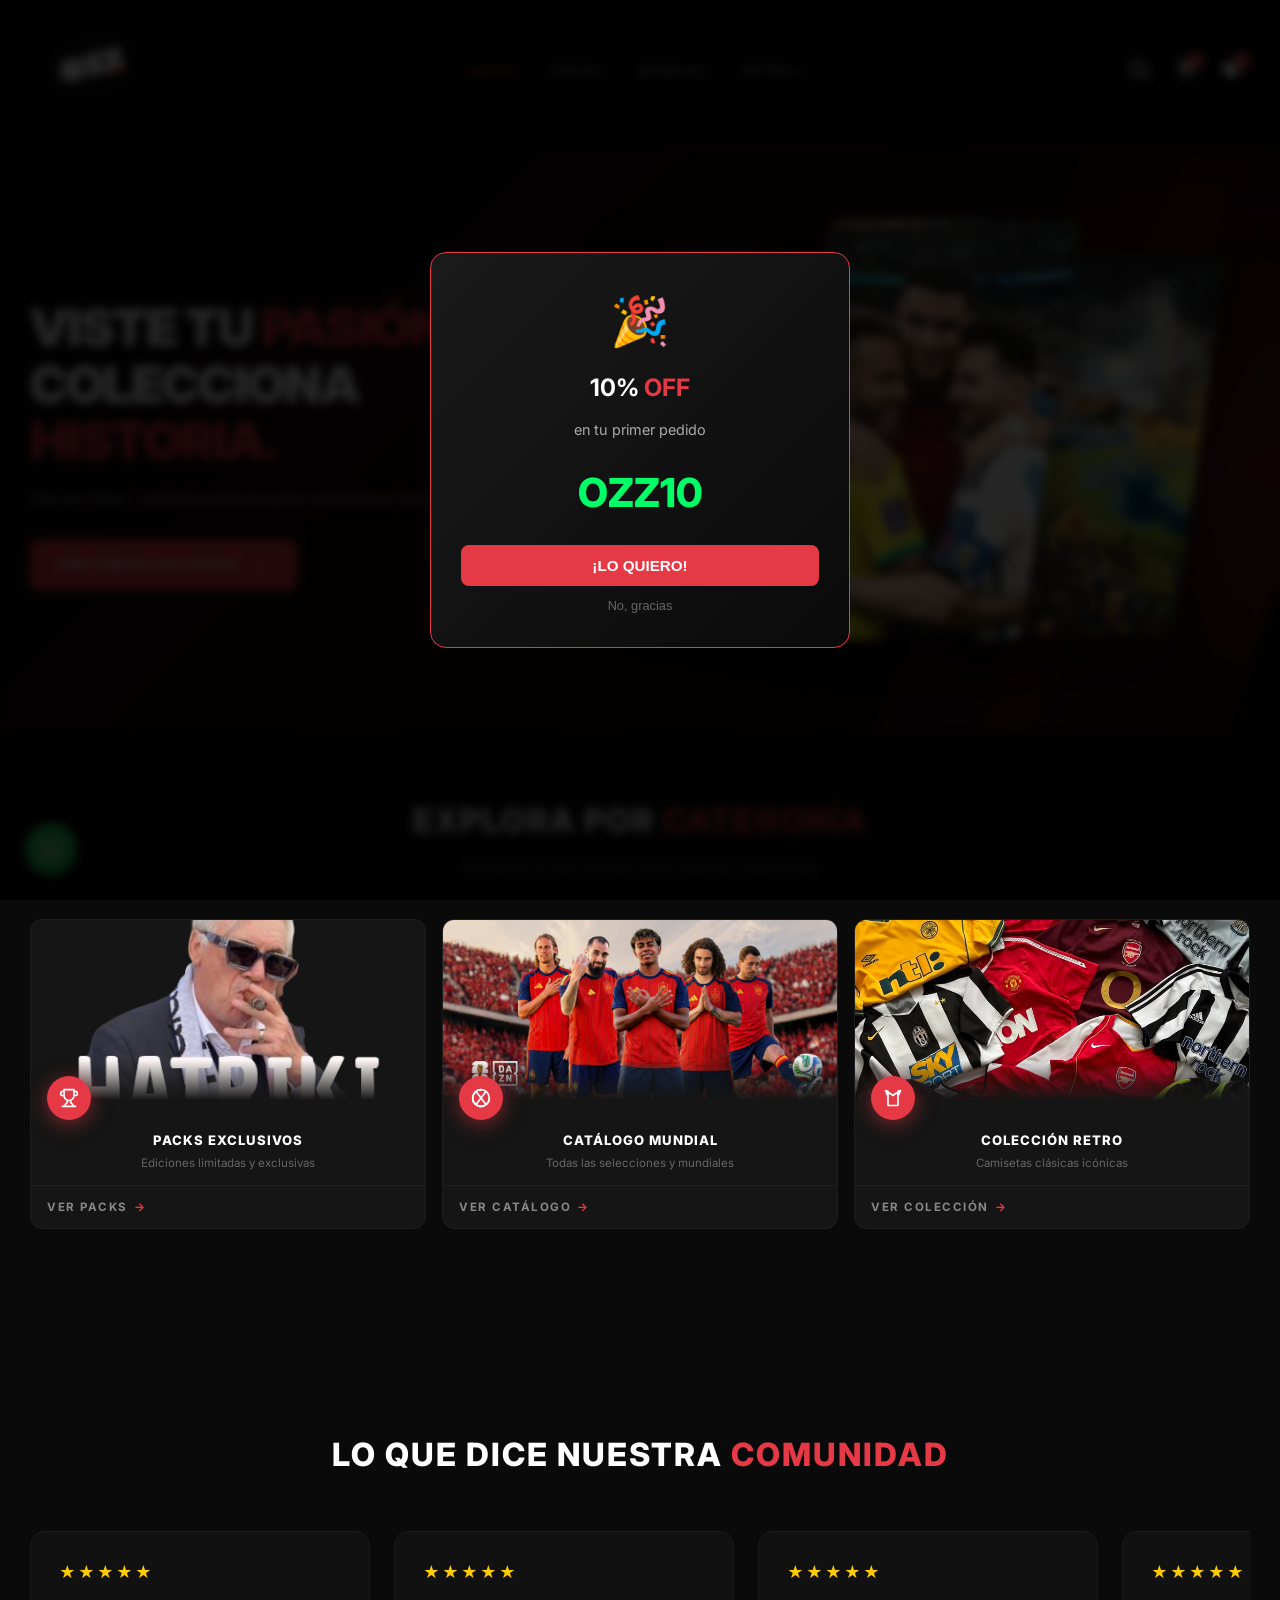
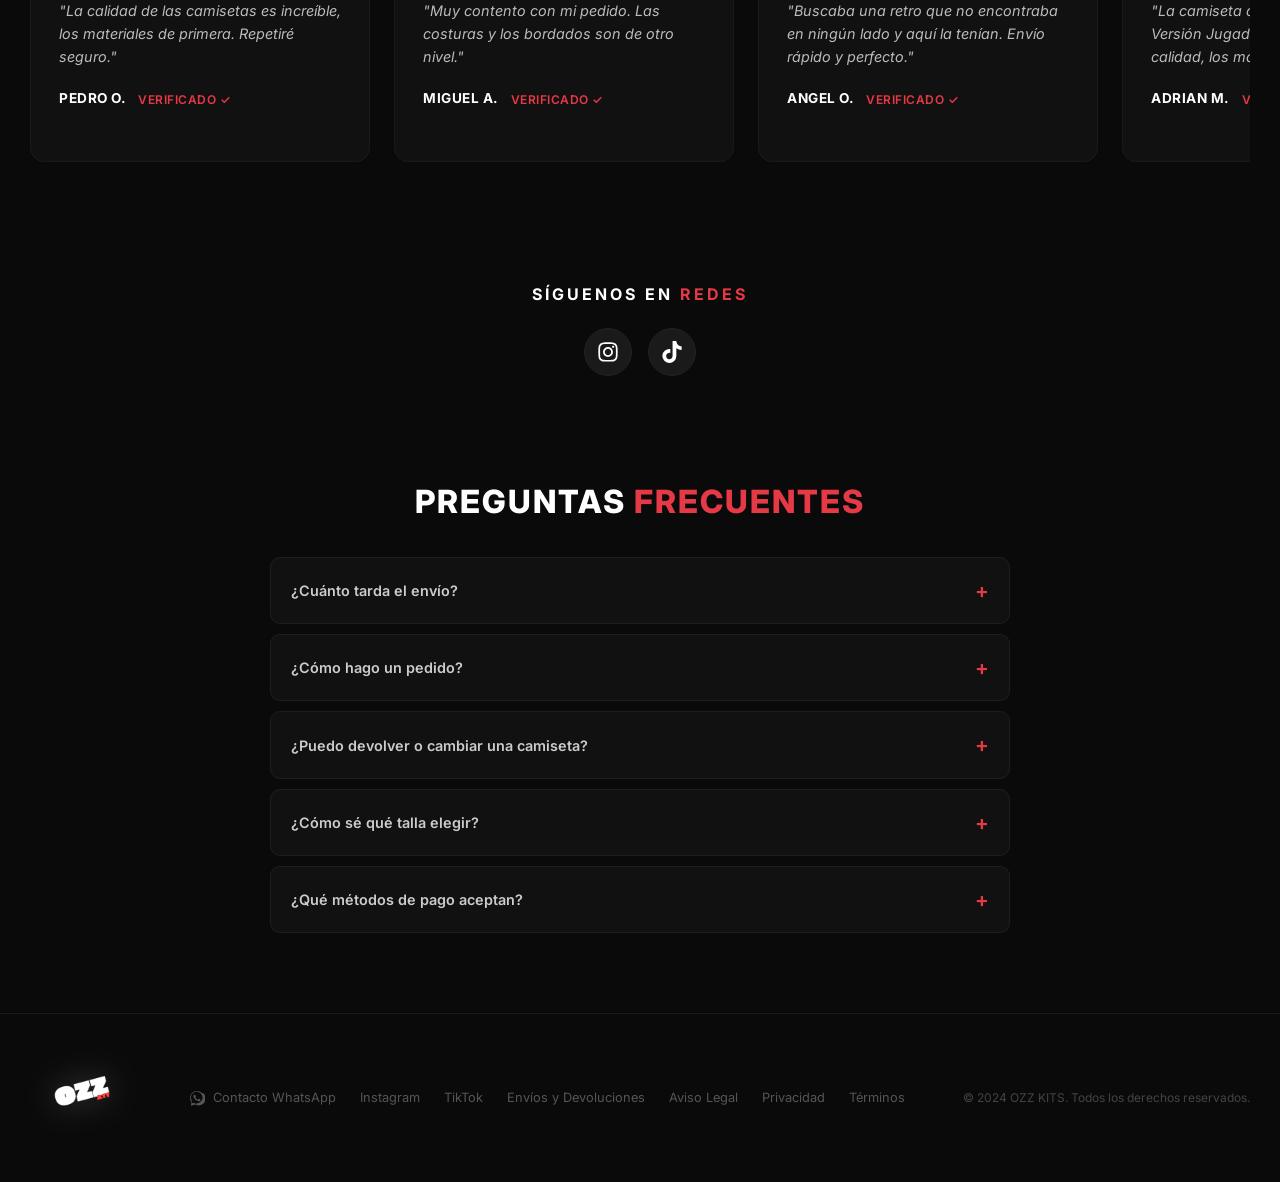
==== index.html @ 2befa1a1 "Fix menú hamburguesa blanco en móvil" ====
<!DOCTYPE html>
<html lang="es">
<head>
    <meta charset="UTF-8">
    <meta name="viewport" content="width=device-width, initial-scale=1.0">
    <meta name="description" content="OZZ ARCHIVE - Camisetas de fútbol de selecciones mundiales. Versiones Fan y Jugador, personalización, packs exclusivos. Envío gratis.">
    <meta name="keywords" content="camisetas fútbol, camisetas selecciones, replicas fútbol, OZZ ARCHIVE, camisetas baratas, mundial, retro">
    <meta property="og:title" content="OZZ ARCHIVE | Catálogo Oficial">
    <meta property="og:description" content="Camisetas de fútbol de selecciones mundiales. Versiones Fan y Jugador. Envío gratis.">
    <meta property="og:type" content="website">
    <meta property="og:image" content="logo.png">
    <link rel="icon" href="logo.png" type="image/png">
    <link rel="apple-touch-icon" href="img/icons/icon-192x192.png">
    <link rel="manifest" href="manifest.json">
    <meta name="theme-color" content="#0a0a0a">
    <meta name="google-site-verification" content="RLYl1gRZChKnASbvOy4XkrZ9APmt1UbQpkCs5jlajbY">
    <meta name="apple-mobile-web-app-capable" content="yes">
    <meta name="apple-mobile-web-app-status-bar-style" content="black-translucent">
    <title>OZZ KITS | Catálogo Oficial</title>
    <link rel="stylesheet" href="style.css">
    <link href="https://fonts.googleapis.com/css2?family=Inter:wght@300;400;500;600;700;800;900&display=swap" rel="stylesheet">
    <!-- Google Analytics (GA4) - Reemplaza G-XXXXXXXXXX con tu ID de medición -->
    <script async src="https://www.googletagmanager.com/gtag/js?id=G-XXXXXXXXXX"></script>
    <script>
        window.dataLayer = window.dataLayer || [];
        function gtag() { dataLayer.push(arguments); }
        gtag('js', new Date());
        gtag('config', 'G-XXXXXXXXXX');
    </script>
</head>
<body>

    <div id="splash-screen">
        <div class="splash-door left"><img src="logo.png" class="splash-logo-half"></div>
        <div class="splash-door right"><img src="logo.png" class="splash-logo-half"></div>
    </div>

    <header class="main-header">
        <div class="header-inner">
            <a href="#" class="header-logo" onclick="filterCategory('inicio', document.querySelector('[data-tab=inicio]')); return false;">
                <img src="logo.png" alt="OZZ KITS">
            </a>
            <nav class="header-nav">
                <a href="#" class="nav-link active" data-tab="inicio" onclick="filterCategory('inicio', this); return false;">INICIO</a>
                <a href="#" class="nav-link" data-tab="packs" onclick="filterCategory('packs', this); return false;">PACKS</a>
                <a href="#" class="nav-link" data-tab="camisetas" onclick="filterCategory('camisetas', this); return false;">MUNDIAL</a>
                <div class="nav-dropdown">
                    <a href="#" class="nav-link" data-tab="retro" onclick="filterCategory('retro', this); return false;">RETRO ▾</a>
                    <div class="dropdown-menu">
                        <a href="#" onclick="filterRetroByLiga('Todas'); return false;">Todas</a>
                        <a href="#" onclick="filterRetroByLiga('LaLiga'); return false;">LaLiga</a>
                        <a href="#" onclick="filterRetroByLiga('Premier League'); return false;">Premier League</a>
                        <a href="#" onclick="filterRetroByLiga('Serie A'); return false;">Serie A</a>
                        <a href="#" onclick="filterRetroByLiga('Bundesliga'); return false;">Bundesliga</a>
                        <a href="#" onclick="filterRetroByLiga('Mundial'); return false;">Mundial</a>
                        <a href="#" onclick="filterRetroByLiga('Otras Ligas'); return false;">Otras Ligas</a>
                    </div>
                </div>
                <a href="#" class="nav-link" data-tab="chandales" onclick="filterCategory('chandales', this); return false;" style="display:none;">CHÁNDALES</a>
            </nav>
            <div class="header-actions">
                <button class="icon-btn" onclick="toggleSearch()" title="Buscar">
                    <svg viewBox="0 0 512 512" width="20" height="20" fill="#ffffff"><path d="M416 208c0 45.9-14.9 88.3-40 122.7L502.6 457.4c12.5 12.5 12.5 32.8 0 45.3s-32.8 12.5-45.3 0L330.7 376c-34.4 25.2-76.8 40-122.7 40C93.1 416 0 322.9 0 208S93.1 0 208 0S416 93.1 416 208zM208 352a144 144 0 1 0 0-288 144 144 0 1 0 0 288z"/></svg>
                </button>
                <button class="icon-btn cart-btn" onclick="toggleCart()" title="Carrito">
                    <svg viewBox="0 0 576 512" width="20" height="20" fill="#ffffff"><path d="M0 24C0 10.7 10.7 0 24 0H69.5c22 0 41.5 12.8 50.6 32h411c26.3 0 45.5 25 38.6 50.4l-41 152.3c-8.5 31.4-37 53.3-69.5 53.3H170.7l5.4 28.5c2.2 11.3 12.1 19.5 23.6 19.5H488c13.3 0 24 10.7 24 24s-10.7 24-24 24H199.7c-34.6 0-64.3-24.6-70.7-58.5L77.4 54.5c-.7-3.8-4-6.5-7.9-6.5H24C10.7 48 0 37.3 0 24zM128 464a48 48 0 1 1 96 0 48 48 0 1 1 -96 0zm336-48a48 48 0 1 1 0 96 48 48 0 1 1 0-96z"/></svg>
                    <span class="cart-count-badge" id="cart-count">0</span>
                </button>
                <button class="icon-btn" onclick="openWishlistModal()" title="Favoritos" style="position:relative;">
                    <svg viewBox="0 0 512 512" width="20" height="20" fill="#ffffff"><path d="M225.8 468.2l-2.5-2.3L48.1 303.2C17.4 274.7 0 234.7 0 192.8l0-3.3c0-70.4 50-130.8 119.2-144C158.6 37.9 198.9 47 231 69.6c9 6.4 17.4 13.8 25 22.3c4.2-4.8 8.7-9.2 13.5-13.3c3.7-3.2 7.5-6.2 11.5-9c0 0 0 0 0 0C313.1 47 353.4 37.9 392.8 45.4C462 58.6 512 119.1 512 189.5l0 3.3c0 41.9-17.4 81.9-48.1 110.4L288.7 465.9l-2.5 2.3c-8.2 7.6-19 11.9-30.2 11.9s-22-4.2-30.2-11.9z"/></svg>
                    <span class="cart-count-badge" id="wishlist-count" style="background:#e63946;">0</span>
                </button>
            </div>
            <button class="mobile-menu-btn" onclick="document.querySelector('.header-nav').classList.toggle('open')">
                <svg viewBox="0 0 448 512" width="24" height="24" fill="currentColor"><path d="M0 96C0 78.3 14.3 64 32 64H416c17.7 0 32 14.3 32 32s-14.3 32-32 32H32C14.3 128 0 113.7 0 96zM0 256c0-17.7 14.3-32 32-32H416c17.7 0 32 14.3 32 32s-14.3 32-32 32H32c-17.7 0-32-14.3-32-32zM448 416c0 17.7-14.3 32-32 32H32c-17.7 0-32-14.3-32-32s14.3-32 32-32H416c17.7 0 32 14.3 32 32z"/></svg>
            </button>
        </div>
        <div class="search-bar-container" style="display:none;">
            <input type="text" id="search-bar" class="search-input" oninput="searchProducts()" placeholder="Buscar equipo o selección...">
        </div>
    </header>

    <div id="inicio" class="category-section" style="display: block;">
        <section class="hero">
            <div class="hero-diag-lines"></div>
            <div class="hero-content">
                <div class="hero-text">
                    <h1>VISTE TU <span class="text-red">PASIÓN.</span><br>COLECCIONA <span class="text-red">HISTORIA.</span></h1>
                    <p class="hero-subtitle">Kits de fútbol. Calidad premium para verdaderos fans.</p>
                    <button class="btn-hero" onclick="filterCategory('packs', document.querySelector('[data-tab=packs]'))">VER TODOS LOS PACKS <span class="arrow-right">→</span></button>

                </div>
                    <div class="hero-images">
                    <div class="hero-collage">
                        <div class="hero-panel panel-1">
                            <img src="img/banners/ronaldinho.jpg" alt="Ronaldinho" loading="lazy">
                        </div>
                        <div class="hero-panel panel-2">
                            <img src="img/banners/Foto-Mundial.jpg" alt="España" loading="lazy">
                        </div>
                        <div class="hero-panel panel-3">
                            <img src="img/banners/la Bombonera.jpg" alt="La Bombonera" loading="lazy">
                        </div>
                    </div>
                </div>
            </div>
        </section>

        <section class="categories-section">
            <h2 class="section-title">EXPLORA POR <span class="text-red">CATEGORÍA</span></h2>
            <p class="section-subtitle">Encuentra lo que buscas entre nuestras colecciones</p>
            <div class="categories-grid">
                <div class="category-card" onclick="filterCategory('packs', document.querySelector('[data-tab=packs]'))">
                    <div class="cat-img-wrap"><img src="img/packs/pack-hatriki.png" alt="Packs" loading="lazy"></div>
                    <div class="cat-icon-bottom"><svg viewBox="0 0 24 24" width="20" height="20" fill="none" stroke="currentColor" stroke-width="2" stroke-linecap="round" stroke-linejoin="round"><path d="M6 9H4.5a2.5 2.5 0 0 1 0-5H6"/><path d="M18 9h1.5a2.5 2.5 0 0 0 0-5H18"/><path d="M4 22h16"/><path d="M10 14.66V17c0 .55-.47.98-.97 1.21C7.85 18.75 7 20.24 7 22"/><path d="M14 14.66V17c0 .55.47.98.97 1.21C16.15 18.75 17 20.24 17 22"/><path d="M18 2H6v7a6 6 0 0 0 12 0V2Z"/></svg></div>
                    <div class="cat-body">
                        <h3>PACKS EXCLUSIVOS</h3>
                        <p>Ediciones limitadas y exclusivas</p>
                    </div>
                    <div class="cat-footer"><a class="cat-link" href="#">VER PACKS <span>&rarr;</span></a></div>
                </div>
                <div class="category-card" onclick="filterCategory('camisetas', document.querySelector('[data-tab=camisetas]'))">
                    <div class="cat-img-wrap"><img src="img/banners/banner-mundial.jpg" alt="Mundial" loading="lazy"></div>
                    <div class="cat-icon-bottom"><svg viewBox="0 0 24 24" width="20" height="20" fill="none" stroke="currentColor" stroke-width="2" stroke-linecap="round" stroke-linejoin="round"><circle cx="12" cy="12" r="10"/><path d="M12 2a10 10 0 0 0 0 20"/><path d="M2 12a10 10 0 0 0 20 0"/><path d="M7 5.5 17 18.5"/><path d="M17 5.5 7 18.5"/></svg></div>
                    <div class="cat-body">
                        <h3>CATÁLOGO MUNDIAL</h3>
                        <p>Todas las selecciones y mundiales</p>
                    </div>
                    <div class="cat-footer"><a class="cat-link" href="#">VER CATÁLOGO <span>&rarr;</span></a></div>
                </div>
                <div class="category-card" onclick="filterCategory('retro', document.querySelector('[data-tab=retro]'))">
                    <div class="cat-img-wrap"><img src="img/banners/Retro.jpg" alt="Retro" loading="lazy"></div>
                    <div class="cat-icon-bottom"><svg viewBox="0 0 24 24" width="20" height="20" fill="none" stroke="currentColor" stroke-width="2" stroke-linecap="round" stroke-linejoin="round"><path d="M6 4 3 3 5 8 8 6 12 9 16 6 19 8 21 3 18 4 18 21 6 21Z"/></svg></div>
                    <div class="cat-body">
                        <h3>COLECCIÓN RETRO</h3>
                        <p>Camisetas clásicas icónicas</p>
                    </div>
                    <div class="cat-footer"><a class="cat-link" href="#">VER COLECCIÓN <span>&rarr;</span></a></div>
                </div>
                <div class="category-card" onclick="filterCategory('chandales', document.querySelector('[data-tab=chandales]'))" style="display:none;">
                    <div class="cat-img-wrap"><img src="img/banners/Chandal.jpg" alt="Chándales" loading="lazy"></div>
                    <div class="cat-icon-bottom"><svg viewBox="0 0 24 24" width="20" height="20" fill="none" stroke="currentColor" stroke-width="2" stroke-linecap="round" stroke-linejoin="round"><path d="M12 3v3"/><path d="M3 18 12 9l9 9"/><path d="M21 20H3a1 1 0 0 1-1-1v0a1 1 0 0 1 1-1h18a1 1 0 0 1 1 1v0a1 1 0 0 1-1 1z"/></svg></div>
                    <div class="cat-body">
                        <h3>CHÁNDALES</h3>
                        <p>Estilo y comodidad premium</p>
                    </div>
                    <div class="cat-footer"><a class="cat-link" href="#">VER CHÁNDALES <span>&rarr;</span></a></div>
                </div>
            </div>
        </section>
    </div>

    <div class="container">
        <div id="packs" class="category-section" style="display: none;">
            <h2 class="section-title" style="margin-top: 40px;">🔥 PACKS <span class="text-red">EXCLUSIVOS</span></h2>
            <div class="grid">
                <div class="card pack-card">
                    <div class="pack-badge" style="background-color: #ffcc00; color: #000;">3x50€</div>
                    <div class="image-container" style="aspect-ratio: 4/5;">
                        <img src="img/packs/pack-hatriki.png" alt="Pack Hatriki" loading="lazy">
                    </div>
                    <div class="info">
                        <h3>Pack Hatriki</h3>
                        <p class="pack-desc">3 camisetas top. Combínalas como quieras.</p>
                        <div class="price-pack-row"><span class="new-price">50,00€</span></div>
                        <button class="btn-order" style="background-color: #bf0603; color: white;" onclick="openPackModal('Pack Hatriki', 3, 50)">🛒 Añadir productos al pack</button>
                    </div>
                </div>
                <div class="card pack-card">
                    <div class="pack-badge" style="background-color: #0076ff;">4x65€</div>
                    <div class="image-container" style="aspect-ratio: 4/5;">
                        <img src="img/packs/pack-orgullo.png" alt="Orgullo Nacional" loading="lazy">
                    </div>
                    <div class="info">
                        <h3>Orgullo Nacional</h3>
                        <p class="pack-desc">Defiende tus colores. 4 equipaciones de selecciones.</p>
                        <div class="price-pack-row"><span class="new-price">65,00€</span></div>
                        <button class="btn-order" style="background-color: #bf0603; color: white;" onclick="openPackModal('Orgullo Nacional', 4, 65)">🛒 Añadir productos al pack</button>
                    </div>
                </div>
                <div class="card pack-card">
                    <div class="pack-badge" style="background-color: #1aa34a;">4+1 GRATIS</div>
                    <div class="image-container" style="aspect-ratio: 4/5;">
                        <img src="img/packs/pack-leones.png" alt="Los Leones" loading="lazy">
                    </div>
                    <div class="info">
                        <h3>Los Leones</h3>
                        <p class="pack-desc">Pagas 4 y te llevas 5. La combinación perfecta para ti y tus colegas.</p>
                        <div class="price-pack-row"><span class="new-price">75,00€</span></div>
                        <button class="btn-order" style="background-color: #bf0603; color: white;" onclick="openPackModal('Los Leones', 5, 75)">🛒 Añadir productos al pack</button>
                    </div>
                </div>
                <div class="card pack-card">
                    <div class="pack-badge" style="background-color: #b388ff;">3 POR 70€</div>
                    <div class="image-container" style="aspect-ratio: 4/5;">
                        <img src="img/packs/pack-retro.png" alt="Pack Retro" loading="lazy">
                    </div>
                    <div class="info">
                        <h3>Pack Retro</h3>
                        <p class="pack-desc">3 camisetas retro clásicas. Fútbol con historia y estilo único.</p>
                        <div class="price-pack-row"><span class="new-price">70,00€</span></div>
                        <button class="btn-order" style="background-color: #bf0603; color: white;" onclick="openPackModal('Pack Retro', 3, 70)">🛒 Añadir productos al pack</button>
                    </div>
                </div>
                <div class="card pack-card" style="display:none;">
                    <div class="pack-badge" style="background-color: #9d00ff;">KIT TOTAL</div>
                    <div class="image-container" style="aspect-ratio: 4/5;">
                        <img src="img/packs/pack-cuquitos.png" alt="Los Cuquitos" loading="lazy">
                    </div>
                    <div class="info">
                        <h3>Los Cuquitos</h3>
                        <p class="pack-desc">Set completo de Camiseta + Pantalón a juego. ¡Más opciones disponibles!</p>
                        <div class="price-pack-row"><span class="new-price">40,00€</span></div>
                        <button class="btn-order" style="background-color: #bf0603; color: white;" onclick="openPackModal('Los Cuquitos', 1, 40)">🛒 Añadir producto con kit</button>
                    </div>
                </div>
            </div>
        </div>

        <div id="camisetas" class="category-section" style="display: none;">
            <h2 class="section-title" style="margin-top: 40px;">CATÁLOGO <span class="text-red">MUNDIAL</span></h2>
            <div class="grid" id="grid-mundial"></div>
        </div>

        <div id="retro" class="category-section" style="display: none;"><h2 class="section-title" style="margin-top: 40px;">COLECCIÓN <span class="text-red">RETRO</span></h2><div class="grid" id="grid-retro"></div></div>
        <div id="chandales" class="category-section" style="display: none !important;"><h2 class="section-title" style="margin-top: 40px;">CHÁNDALES</h2><div class="grid" id="grid-chandales"></div></div>
        <div id="vestir" class="category-section" style="display: none;"><h2 class="section-title" style="margin-top: 40px;">ROPA PARA VESTIR</h2><div class="grid" id="grid-vestir"></div></div>
        <div id="search-results" class="category-section" style="display: none;"><h2 class="section-title">RESULTADOS DE <span class="text-red">BÚSQUEDA</span></h2><div class="grid" id="grid-search"></div></div>

    </div>

    <section class="reviews-section">
        <h2 class="section-title">LO QUE DICE NUESTRA <span class="text-red">COMUNIDAD</span></h2>
        <div class="reviews-carousel">
            <div class="reviews-track" id="reviews-track">
                <div class="review-card">
                    <div class="review-stars">★★★★★</div>
                    <p class="review-text">"La calidad de las camisetas es increíble, los materiales de primera. Repetiré seguro."</p>
                    <div class="review-author"><strong>PEDRO O.</strong><span class="verified">VERIFICADO ✓</span></div>
                </div>
                <div class="review-card">
                    <div class="review-stars">★★★★★</div>
                    <p class="review-text">"Muy contento con mi pedido. Las costuras y los bordados son de otro nivel."</p>
                    <div class="review-author"><strong>MIGUEL A.</strong><span class="verified">VERIFICADO ✓</span></div>
                </div>
                <div class="review-card">
                    <div class="review-stars">★★★★★</div>
                    <p class="review-text">"Buscaba una retro que no encontraba en ningún lado y aquí la tenían. Envío rápido y perfecto."</p>
                    <div class="review-author"><strong>ANGEL O.</strong><span class="verified">VERIFICADO ✓</span></div>
                </div>
                <div class="review-card">
                    <div class="review-stars">★★★★★</div>
                    <p class="review-text">"La camiseta de Japón es increíble. Versión Jugador a usar locura. La calidad, los materiales son brutales."</p>
                    <div class="review-author"><strong>ADRIAN M.</strong><span class="verified">VERIFICADO ✓</span></div>
                </div>
                <div class="review-card">
                    <div class="review-stars">★★★★★</div>
                    <p class="review-text">"Tenía dudas con la talla pero en la Guía fue exacto, me llegó rápido. Calidad 10/10, repetiré seguro con otras selecciones."</p>
                    <div class="review-author"><strong>ALFREDO M.</strong><span class="verified">VERIFICADO ✓</span></div>
                </div>
                <div class="review-card">
                    <div class="review-stars">★★★★★</div>
                    <p class="review-text">"El pack Hatriki es un chollazo. Tres camisetas top a un precio que no tiene competencia."</p>
                    <div class="review-author"><strong>JAVIER A.</strong><span class="verified">VERIFICADO ✓</span></div>
                </div>
                <div class="review-card">
                    <div class="review-stars">★★★★★</div>
                    <p class="review-text">"Trato brutal por WhatsApp, me resolvieron las dudas al instante. El paquete llegó perfecto y las camisetas son espectaculares."</p>
                    <div class="review-author"><strong>ISMAEL A.</strong><span class="verified">VERIFICADO ✓</span></div>
                </div>
                <div class="review-card">
                    <div class="review-stars">★★★★★</div>
                    <p class="review-text">"Primera vez que compraba y la experiencia fue increíble. La camiseta quedó perfecta y el envío rápido."</p>
                    <div class="review-author"><strong>NÉSTOR P.</strong><span class="verified">VERIFICADO ✓</span></div>
                </div>
            </div>
        </div>
    </section>



    <section class="social-section">
        <h4 class="social-title">SÍGUENOS EN <span class="text-red">REDES</span></h4>
        <div class="social-links">
            <a href="https://instagram.com/ozz.att" target="_blank" class="social-icon" title="Instagram">
                <svg viewBox="0 0 448 512" width="22" height="22"><path d="M224.1 141c-63.6 0-114.9 51.3-114.9 114.9s51.3 114.9 114.9 114.9S339 319.5 339 255.9 287.7 141 224.1 141zm0 189.6c-41.1 0-74.7-33.5-74.7-74.7s33.5-74.7 74.7-74.7 74.7 33.5 74.7 74.7-33.6 74.7-74.7 74.7zm146.4-194.3c0 14.9-12 26.8-26.8 26.8-14.9 0-26.8-12-26.8-26.8s12-26.8 26.8-26.8 26.8 12 26.8 26.8zm76.1 27.2c-1.7-35.9-9.9-67.7-36.2-93.9-26.2-26.2-58-34.4-93.9-36.2-37-2.1-147.9-2.1-184.9 0-35.8 1.7-67.6 9.9-93.9 36.1s-34.4 58-36.2 93.9c-2.1 37-2.1 147.9 0 184.9 1.7 35.9 9.9 67.7 36.2 93.9s58 34.4 93.9 36.2c37 2.1 147.9 2.1 184.9 0 35.9-1.7 67.7-9.9 93.9-36.2 26.2-26.2 34.4-58 36.2-93.9 2.1-37 2.1-147.8 0-184.8zM398.8 388c-7.8 19.6-22.9 34.7-42.6 42.6-29.5 11.7-99.5 9-132.1 9s-102.7 2.6-132.1-9c-19.6-7.8-34.7-22.9-42.6-42.6-11.7-29.5-9-99.5-9-132.1s-2.6-102.7 9-132.1c7.8-19.6 22.9-34.7 42.6-42.6 29.5-11.7 99.5-9 132.1-9s102.7-2.6 132.1 9c19.6 7.8 34.7 22.9 42.6 42.6 11.7 29.5 9 99.5 9 132.1s2.7 102.7-9 132.1z"/></svg>
            </a>
            <a href="https://tiktok.com/@ozz.att" target="_blank" class="social-icon" title="TikTok">
                <svg viewBox="0 0 448 512" width="22" height="22"><path d="M448,209.91a210.06,210.06,0,0,1-122.77-39.25V349.38A162.55,162.55,0,1,1,185,188.31V278.2a74.62,74.62,0,1,0,52.23,71.18V0l88,0a121.18,121.18,0,0,0,1.86,22.17h0A122.18,122.18,0,0,0,381,102.39a121.43,121.43,0,0,0,67,20.14Z"/></svg>
            </a>
        </div>
    </section>

    <section class="faq-section">
        <div class="faq-inner">
            <h2 class="section-title" style="margin-bottom:30px;">PREGUNTAS <span class="text-red">FRECUENTES</span></h2>
            <div class="faq-item">
                <div class="faq-question" onclick="toggleFaq(this)">¿Cuánto tarda el envío?<span class="faq-arrow">+</span></div>
                <div class="faq-answer">Entre 10 y 14 días laborables. El pedido se envía desde nuestro proveedor y llega directo a tu casa.</div>
            </div>
            <div class="faq-item">
                <div class="faq-question" onclick="toggleFaq(this)">¿Cómo hago un pedido?<span class="faq-arrow">+</span></div>
                <div class="faq-answer">Añade tus camisetas al carrito desde las categorías. Puedes agruparlas en un pack para ahorrar. Al finalizar, pulsa "Enviar Pedido Completo" y te redirigirá a WhatsApp para gestionar el pago.</div>
            </div>
            <div class="faq-item">
                <div class="faq-question" onclick="toggleFaq(this)">¿Puedo devolver o cambiar una camiseta?<span class="faq-arrow">+</span></div>
                <div class="faq-answer">Sí, tienes 14 días desde la recepción para devoluciones y cambios. El producto debe estar sin usar y en su embalaje original. Escríbenos por WhatsApp y lo gestionamos.</div>
            </div>
            <div class="faq-item">
                <div class="faq-question" onclick="toggleFaq(this)">¿Cómo sé qué talla elegir?<span class="faq-arrow">+</span></div>
                <div class="faq-answer">Usa nuestra Guía de Tallas en cada producto. Mide una camiseta que tengas y compárala con la tabla. Si eres de talla grande o prefieres un ajuste holgado, elige una talla más.</div>
            </div>
            <div class="faq-item">
                <div class="faq-question" onclick="toggleFaq(this)">¿Qué métodos de pago aceptan?<span class="faq-arrow">+</span></div>
                <div class="faq-answer">Aceptamos <strong>Bizum</strong>, <strong>PayPal</strong> y <strong>transferencia bancaria</strong>. El pedido se confirma una vez recibido el pago.</div>
            </div>
        </div>
    </section>

    <footer class="main-footer">
        <div class="footer-inner">
            <div class="footer-left">
                <img src="logo.png" alt="OZZ KITS" class="footer-logo">
            </div>
            <div class="footer-links">
                <a href="https://wa.me/34635062811?text=¡Buenas!%20Tengo%20una%20duda." target="_blank">
                    <svg viewBox="0 0 448 512" width="16" height="16" fill="currentColor" style="vertical-align: middle; margin-right: 4px;"><path d="M380.9 97.1C339 55.1 283.2 32 223.9 32c-122.4 0-222 99.6-222 222 0 39.1 10.2 77.3 29.6 111L32 503l141.9-37.2c32.4 17.7 68.9 27 106.1 27h.1c122.3 0 224.1-99.6 224.1-222 0-59.3-25.2-115-67.1-157zm-157 341.6c-33.2 0-65.7-8.9-94-25.7l-6.7-4-84.4 22.1 22.5-82.3-4.4-7c-18.5-29.4-28.2-63.3-28.2-98.2 0-101.7 82.8-184.5 184.6-184.5 49.3 0 95.6 19.2 130.4 54.1 34.8 34.9 56.2 81.2 56.1 130.5 0 101.8-84.9 184.6-186.6 184.6zm101.2-138.2c-5.5-2.8-32.8-16.2-37.9-18-5.1-1.9-8.8-2.8-12.5 2.8-3.7 5.6-14.3 18-17.6 21.8-3.2 3.7-6.5 4.2-12 1.4-32.6-16.3-54-29.1-75.5-66-5.7-9.8 5.7-9.1 16.3-30.3 1.8-3.7 .9-6.9-.5-9.7-1.4-2.8-12.5-30.1-17.1-41.2-4.5-10.8-9.1-9.3-12.5-9.5-3.2-.2-6.9-.2-10.6-.2-3.7 0-9.7 1.4-14.8 6.9-5.1 5.6-19.4 19-19.4 46.3 0 27.3 19.9 53.7 22.6 57.4 2.8 3.7 39.1 59.7 94.8 83.8 35.2 15.2 49 16.5 66.6 13.9 10.7-1.6 32.8-13.4 37.4-26.4 4.6-13 4.6-24.1 3.2-26.4-1.3-2.5-5-3.9-10.5-6.6z"/></svg>
                    Contacto WhatsApp
                </a>
                <a href="https://instagram.com/ozz.att" target="_blank">Instagram</a>
                <a href="https://tiktok.com/@ozz.att" target="_blank">TikTok</a>
                <a href="#" onclick="document.querySelector('.faq-section')?.scrollIntoView({behavior:'smooth'});return false;">Envíos y Devoluciones</a>
                <a href="#" onclick="document.getElementById('legal-modal').style.display='flex';return false;">Aviso Legal</a>
                <a href="#" onclick="document.getElementById('privacidad-modal').style.display='flex';return false;">Privacidad</a>
                <a href="#" onclick="document.getElementById('terminos-modal').style.display='flex';return false;">Términos</a>
            </div>
            <div class="footer-right">
                © 2024 OZZ KITS. Todos los derechos reservados.
            </div>
        </div>
    </footer>

    <div id="pack-modal" class="modal">
        <div class="modal-content" style="max-width: 500px;">
            <span class="close-modal" onclick="closePackModal()">&times;</span>
            <h3 style="margin-bottom: 5px;">Elige cómo añadir</h3>
            <p id="pack-modal-product" style="color: #888; font-size: 0.9rem; margin-bottom: 20px;"></p>
            <div id="pack-modal-options" style="display: flex; flex-direction: column; gap: 10px;"></div>
        </div>
    </div>

    <div id="size-modal" class="modal">
        <div class="modal-content">
            <span class="close-modal" onclick="closeSizeModal()">&times;</span>
            <h3>Guía de Tallas Oficial (cm)</h3>
            <p style="color: #666; font-size: 0.85rem; margin-bottom: 15px; margin-top: 5px;">Compara las medidas con una camiseta de tu armario.</p>
            <table class="size-table">
                <thead><tr><th>Talla</th><th>Ancho (Axila)</th><th>Largo (Hombro)</th></tr></thead>
                <tbody>
                    <tr><td><strong>S</strong></td><td>50 cm</td><td>70 cm</td></tr>
                    <tr><td><strong>M</strong></td><td>52 cm</td><td>72 cm</td></tr>
                    <tr><td><strong>L</strong></td><td>54 cm</td><td>74 cm</td></tr>
                    <tr><td><strong>XL</strong></td><td>56 cm</td><td>76 cm</td></tr>
                    <tr><td><strong>XXL</strong></td><td>58 cm</td><td>78 cm</td></tr>
                </tbody>
            </table>
            <p style="color: #ffcc00; font-size: 0.8rem; margin-top: 15px; font-weight: 600; line-height: 1.4;">⚠️ CONSEJO OZZ: La Versión Jugador viene cortada atléticamente. Si eliges esa calidad, recomendamos pedir UNA TALLA MÁS.</p>
        </div>
    </div>

    <div id="discount-popup" class="modal" style="z-index: 9998;">
        <div class="modal-content" style="max-width:420px;text-align:center;background:linear-gradient(135deg,#1a1a1a 0%,#0a0a0a 100%);border:1px solid #e63946;">
            <div style="font-size:3rem;margin-bottom:10px;">🎉</div>
            <h2 style="color:#fff;font-size:1.5rem;">10% <span class="text-red">OFF</span></h2>
            <p style="color:#aaa;font-size:0.9rem;margin:10px 0 20px;">en tu primer pedido</p>
            <div style="font-size:2.5rem;font-weight:800;color:#00ff66;margin-bottom:20px;">OZZ10</div>
            <button class="btn-order" onclick="claimDiscount()" style="background-color:#e63946;width:100%;">¡LO QUIERO!</button>
            <button onclick="closeDiscount()" style="background:none;border:none;color:#666;cursor:pointer;margin-top:12px;font-size:0.8rem;">No, gracias</button>
        </div>
    </div>

    <div id="cart-modal" class="modal">
        <div class="modal-content">
            <span class="close-modal" onclick="toggleCart()">&times;</span>
            <h3 style="margin-bottom: 15px;">Tu Pedido</h3>
            <div id="cart-items-container" style="max-height: 40vh; overflow-y: auto; margin-bottom: 15px;"></div>
            <div class="discount-box">
                <input type="text" id="discount-input" placeholder="Código promo">
                <button onclick="applyDiscount()">Aplicar</button>
            </div>
            <div class="discount-message" id="discount-msg"></div>
            <div style="background:#0d1f0d;padding:10px 14px;border-radius:8px;margin:12px 0;border:1px solid #1aa34a;display:flex;align-items:center;gap:8px;">
                <span style="font-size:1.2rem;">🚚</span>
                <span style="color:#00ff66;font-size:0.85rem;font-weight:600;">Envío <strong>GRATIS</strong> en todos los pedidos</span>
            </div>
            <div id="cart-account-section" style="margin:12px 0;padding:12px;background:#151515;border-radius:8px;border:1px solid #222;">
                <div style="font-size:0.85rem;color:#aaa;margin-bottom:8px;font-weight:600;">💾 GUARDAR / CARGAR CARRITO</div>
                <div style="display:flex;gap:8px;">
                    <input type="email" id="cart-email-input" placeholder="tu@email.com" style="flex:1;background:#1a1a1a;border:1px solid #333;border-radius:8px;padding:8px 12px;color:#fff;font-size:0.8rem;">
                    <button onclick="saveCartToAccount()" style="background:#333;border:none;border-radius:8px;color:#fff;padding:8px 14px;cursor:pointer;font-size:0.8rem;">Guardar</button>
                    <button onclick="loadCartFromAccount()" style="background:#333;border:none;border-radius:8px;color:#fff;padding:8px 14px;cursor:pointer;font-size:0.8rem;">Cargar</button>
                </div>
                <div id="cart-account-msg" style="font-size:0.75rem;margin-top:6px;min-height:18px;"></div>
            </div>
            <div style="border-top: 1px solid #333; padding-top: 15px;">
                <div style="display: flex; justify-content: space-between; margin-bottom: 10px; font-weight: bold; font-size: 1.2rem;">
                    <span>Total:</span>
                    <span id="cart-total-price" style="color: #ffffff;">0,00€</span>
                </div>

                <button class="btn-order" style="background-color: #25d366; color: white;" onclick="sendWhatsAppOrder()">
                    📲 Enviar Pedido Completo
                </button>
            </div>
        </div>
    </div>

    <a href="https://wa.me/34635062811?text=%C2%A1Buenas!%20Tengo%20una%20duda%20general." class="whatsapp-floating" target="_blank" title="Dudas Generales">
        <svg viewBox="0 0 24 24" width="26" height="26" fill="#fff"><path d="M17.472 14.382c-.297-.149-1.758-.867-2.03-.967-.273-.099-.471-.148-.67.15-.197.297-.767.966-.94 1.164-.173.199-.347.223-.644.075-.297-.15-1.255-.463-2.39-1.475-.883-.788-1.48-1.761-1.653-2.059-.173-.297-.018-.458.13-.606.134-.133.298-.347.446-.52.149-.174.198-.298.298-.497.099-.198.05-.371-.025-.52-.075-.149-.669-1.612-.916-2.207-.242-.579-.487-.5-.669-.51-.173-.008-.371-.01-.57-.01-.198 0-.52.074-.792.372-.272.297-1.04 1.016-1.04 2.479 0 1.462 1.065 2.875 1.213 3.074.149.198 2.096 3.2 5.077 4.487.709.306 1.262.489 1.694.625.712.227 1.36.195 1.871.118.571-.085 1.758-.719 2.006-1.413.248-.694.248-1.289.173-1.413-.074-.124-.272-.198-.57-.347"/><path d="M12.032 21.965c-2.181 0-4.23-.581-5.998-1.584L.548 22.24l1.875-5.46A9.94 9.94 0 012.032 12c0-5.523 4.477-10 10-10s10 4.477 10 10-4.477 10-10 10zm0-18c-4.411 0-8 3.589-8 8a7.95 7.95 0 001.524 4.685l-.996 2.898 3.005-.975A7.94 7.94 0 0012.032 20c4.411 0 8-3.589 8-8s-3.589-8-8-8z"/></svg>
    </a>

    <div id="wishlist-modal" class="modal">
        <div class="modal-content" style="max-width:600px;">
            <span class="close-modal" onclick="document.getElementById('wishlist-modal').style.display='none'">&times;</span>
            <h3 style="margin-bottom:15px;">❤️ Mis <span class="text-red">Favoritos</span></h3>
            <div id="wishlist-items" style="display:flex;flex-direction:column;gap:10px;max-height:50vh;overflow-y:auto;"></div>
            <p id="wishlist-empty" style="color:#666;text-align:center;padding:30px;">No tienes favoritos guardados.</p>
        </div>
    </div>

    <script src="products.js"></script>
    <script>
        history.scrollRestoration = 'manual';
        window.addEventListener('DOMContentLoaded', () => {
            window.scrollTo(0, 0);
            setTimeout(() => { const s = document.getElementById('splash-screen'); if(s){ s.classList.add('fade-out'); setTimeout(()=>s.style.display='none', 500); } }, 900);
            try { renderProductos(); } catch(e) { console.error('renderProductos ERROR:', e); }
            setTimeout(function() { document.querySelector('.categories-grid')?.classList.add('cat-enter'); }, 400);
            saveWishlist();
        });

        function filterCategory(id, btn) {
            if (window.location.hash) {
                history.pushState(null, '', window.location.pathname);
            }
            document.getElementById('search-bar').value = '';
            document.getElementById('search-results').style.display = 'none';
            document.getElementById('grid-search').innerHTML = '';
            var catSection = document.querySelector('.categories-section');
            if (catSection && id !== 'inicio') {
                catSection.classList.add('section-exit');
            }
            document.querySelectorAll('.category-section').forEach(function(s) {
                if (s.id === id) {
                    setTimeout(function() {
                        s.style.display = 'block';
                        s.classList.remove('section-enter');
                        void s.offsetWidth;
                        s.classList.add('section-enter');
                    }, id === 'inicio' ? 0 : 150);
                } else {
                    s.style.display = 'none';
                    s.classList.remove('section-enter');
                }
            });
            if (catSection && id === 'inicio') {
                catSection.classList.remove('section-exit');
            }
            document.querySelectorAll('.nav-link').forEach(function(t) { t.classList.remove('active'); });
            if(btn && btn.classList) btn.classList.add('active');
            if (id === 'inicio') {
                document.querySelector('.categories-grid').style.opacity = '1';
                document.querySelector('.categories-grid').style.transform = 'none';
            }
            window.scrollTo({top: 0, behavior: 'smooth'});
        }

        function filterRetroByLiga(liga) {
            filterCategory('retro', document.querySelector('[data-tab=retro]'));
            document.querySelector('.header-nav').classList.remove('open');
            var grid = document.getElementById('grid-retro');
            grid.querySelectorAll('.liga-header, [data-liga]').forEach(function(el) {
                if (el.classList.contains('liga-header')) {
                    var hLiga = el.querySelector('.liga-name').textContent;
                    el.style.display = (liga === 'Todas' || hLiga === liga) ? '' : 'none';
                } else {
                    el.style.display = (liga === 'Todas' || el.getAttribute('data-liga') === liga) ? '' : 'none';
                }
            });
        }

        function moveSlider(b, dir) { const c = b.parentElement.querySelector('.image-slider.active'); if(c) c.scrollBy({ left: c.clientWidth * dir, behavior: 'smooth' }); }
        function switchVariant(d, vClass, vLabel) { const c = d.closest('.card'); c.querySelectorAll('.variant-dot').forEach(x => x.classList.remove('active')); d.classList.add('active'); c.querySelectorAll('.image-slider').forEach(s => s.classList.remove('active')); const ts = c.querySelector('.' + vClass); ts.classList.add('active'); ts.scrollTo({ left: 0 }); c.setAttribute('data-active-variant', vLabel); }
        function switchVersion(b, vLabel, p) { const c = b.closest('.card'); c.querySelectorAll('.version-btn').forEach(x => x.classList.remove('active')); b.classList.add('active'); const pe = c.querySelector('.price'); if(pe) pe.textContent = p + ',00€'; c.setAttribute('data-active-version', vLabel); c.setAttribute('data-price', p); }
        function normalizeText(str) { return str.toLowerCase().normalize('NFD').replace(/[\u0300-\u036f]/g, ''); }

        function toggleSearch() {
            var bar = document.getElementById('search-bar');
            var container = bar.parentElement;
            if (container.style.display === 'none' || container.style.display === '') {
                container.style.display = 'block';
                bar.focus();
            } else {
                container.style.display = 'none';
                bar.value = '';
                searchProducts();
            }
        }

        function searchProducts() {
            const query = normalizeText(document.getElementById('search-bar').value.trim());
            const sections = document.querySelectorAll('.category-section');
            const searchGrid = document.getElementById('grid-search');
            if (query.length === 0) {
                sections.forEach(s => s.style.display = 'none');
                document.getElementById('inicio').style.display = 'block';
                searchGrid.innerHTML = '';
                document.getElementById('search-results').style.display = 'none';
                document.querySelectorAll('.nav-link').forEach(t => t.classList.remove('active'));
                const inicioTab = document.querySelector('[data-tab="inicio"]');
                if (inicioTab) inicioTab.classList.add('active');
                return;
            }
            searchGrid.innerHTML = '';
            sections.forEach(s => s.style.display = 'none');
            document.querySelectorAll('.grid .card').forEach(c => {
                const h3 = c.querySelector('h3');
                if (h3 && normalizeText(h3.textContent).includes(query) && !c.closest('#chandales')) {
                    searchGrid.appendChild(c.cloneNode(true));
                }
            });
            if (searchGrid.children.length > 0) {
                document.getElementById('search-results').style.display = 'block';
            } else {
                document.getElementById('search-results').style.display = 'block';
                searchGrid.innerHTML = '<p style="color:#888;grid-column:1/-1;text-align:center;padding:40px;">No encontramos resultados para "' + document.getElementById('search-bar').value.trim() + '"</p>';
            }
        }

        function addWithPackOption(btn) {
            const card = btn.closest('.card');
            let title = card.querySelector('h3').textContent.trim();
            if (title.toLowerCase().includes("paises bajos")) title = "Holanda";
            const variant = card.getAttribute('data-active-variant') || 'Local';
            const version = card.getAttribute('data-active-version') || 'Fan';
            const basePrice = parseInt(card.getAttribute('data-price')) || 20;
            const tallaEl = card.querySelector('.talla-select');
            const talla = tallaEl ? tallaEl.value : 'M';
            const persoInput = card.querySelector('.perso-input');
            const perso = persoInput ? persoInput.value.trim() : '';
            const parchesCheck = card.querySelector('.parches-check');
            const parches = parchesCheck ? parchesCheck.checked : false;
            const pantalonCheck = card.querySelector('.pantalon-check');
            const pantalon = pantalonCheck ? pantalonCheck.checked : false;
            const esRetro = card.closest('#retro') !== null;
            const esMundial = card.closest('#camisetas') !== null;

            document.getElementById('pack-modal-product').textContent = title + ' (' + variant + ', ' + version + ', Talla ' + talla + ')';

            let priceExtra = 0;
            if (perso !== "") priceExtra += 1;
            if (parches) priceExtra += 1;
            if (pantalon) priceExtra += 5;

            const opts = document.getElementById('pack-modal-options');
            opts.innerHTML = '';

            appendPackOption(opts, 'Solo', 'Solo esta camiseta', basePrice + priceExtra, function() {
                addToCartRaw(title, variant, version, basePrice, talla, perso, parches, pantalon);
                closePackModal();
            });

            if (!esRetro) {
                appendPackOption(opts, 'Pack Hatriki', '3x50\u20AC - A\u00F1ade 2 m\u00E1s luego', 17 + priceExtra, function() {
                    addToCartRaw(title, variant, version, 17, talla, perso, parches, pantalon, 'Pack Hatriki');
                    closePackModal();
                });
            }

            if (esMundial) {
                appendPackOption(opts, 'Orgullo Nacional', '4x65\u20AC - A\u00F1ade 3 selecciones m\u00E1s', 16 + priceExtra, function() {
                    addToCartRaw(title, variant, version, 16, talla, perso, parches, pantalon, 'Orgullo Nacional');
                    closePackModal();
                });
            }

            if (!esRetro) {
                appendPackOption(opts, 'Los Leones', '5x75\u20AC - A\u00F1ade 4 m\u00E1s', 15 + priceExtra, function() {
                    addToCartRaw(title, variant, version, 15, talla, perso, parches, pantalon, 'Los Leones');
                    closePackModal();
                });
            }

            if (esRetro) {
                appendPackOption(opts, 'Pack Retro', '3x70\u20AC - A\u00F1ade 2 m\u00E1s luego', 23 + priceExtra, function() {
                    addToCartRaw(title, variant, version, 23, talla, perso, parches, pantalon, 'Pack Retro');
                    closePackModal();
                });
            }

            document.getElementById('pack-modal').style.display = 'flex';
        }

        function appendPackOption(parent, label, desc, price, onClick) {
            const div = document.createElement('div');
            div.style.cssText = 'display:flex;align-items:center;justify-content:space-between;background:#1a1a1a;border:1px solid #333;border-radius:10px;padding:12px 16px;cursor:pointer;transition:border-color 0.2s;';
            div.innerHTML = '<div><strong style="color:#fff;font-size:0.95rem;">' + label + '</strong><br><span style="color:#888;font-size:0.75rem;">' + desc + '</span></div><div style="text-align:right;"><span style="color:#00ff66;font-weight:800;font-size:1.1rem;">' + price + ',00€</span><br><span style="color:#555;font-size:0.7rem;">en carrito</span></div>';
            div.onmouseover = function() { this.style.borderColor = '#e63946'; };
            div.onmouseout = function() { this.style.borderColor = '#333'; };
            div.onclick = onClick;
            parent.appendChild(div);
        }

        function closePackModal() {
            document.getElementById('pack-modal').style.display = 'none';
        }

        function openPackModal(packName, qty, totalPrice) {
            document.getElementById('pack-modal-product').textContent = packName + ' - Añade productos desde las categorías';
            const opts = document.getElementById('pack-modal-options');
            opts.innerHTML = '<p style="color:#888;text-align:center;padding:20px;">Ve a las categorías (Mundial, Retro, etc.) y usa "Añadir al Pedido" seleccionando este pack.</p>' +
                '<button class="btn-order" onclick="closePackModal(); filterCategory(\'camisetas\', document.querySelector(\'[data-tab=camisetas]\'));" style="background-color:#e63946;">Ir a Mundial</button>' +
                '<button class="btn-order" onclick="closePackModal(); filterCategory(\'retro\', document.querySelector(\'[data-tab=retro]\'));" style="background-color:#e63946;margin-top:8px;">Ir a Retro</button>';
            document.getElementById('pack-modal').style.display = 'flex';
        }

        function addToCartRaw(title, variant, version, finalPrice, talla, perso, parches, pantalon, packName) {
            const item = { title, variant, version, talla, perso, parches, pantalon, price: finalPrice };
            if (packName) item.packName = packName;
            cart.push(item);
            saveCart();
            renderCart();
        }

        function openSizeModal() { document.getElementById('size-modal').style.display = 'flex'; }
        function closeSizeModal() { document.getElementById('size-modal').style.display = 'none'; }
        window.onclick = function(e) { if(e.target.classList.contains('modal')) e.target.style.display = 'none'; }

        let cart = JSON.parse(localStorage.getItem('ozz_cart') || '[]');
        let discountMultiplier = parseFloat(localStorage.getItem('ozz_discount') || '0');

        function saveCart() {
            localStorage.setItem('ozz_cart', JSON.stringify(cart));
            localStorage.setItem('ozz_discount', discountMultiplier);
            document.getElementById('cart-count').textContent = cart.length;
        }

        function saveCartToAccount() {
            var email = document.getElementById('cart-email-input').value.trim();
            var msg = document.getElementById('cart-account-msg');
            if (!email || !email.includes('@')) { msg.textContent = '❌ Introduce un email válido'; msg.style.color = '#ff4444'; return; }
            var key = 'ozz_cart_' + btoa(email);
            localStorage.setItem(key, JSON.stringify(cart));
            localStorage.setItem(key + '_discount', discountMultiplier);
            msg.textContent = '✅ Carrito guardado con ' + email;
            msg.style.color = '#00ff66';
        }

        function loadCartFromAccount() {
            var email = document.getElementById('cart-email-input').value.trim();
            var msg = document.getElementById('cart-account-msg');
            if (!email || !email.includes('@')) { msg.textContent = '❌ Introduce un email válido'; msg.style.color = '#ff4444'; return; }
            var key = 'ozz_cart_' + btoa(email);
            var saved = localStorage.getItem(key);
            if (!saved) { msg.textContent = '❌ No hay carrito guardado para ' + email; msg.style.color = '#ff4444'; return; }
            cart = JSON.parse(saved);
            discountMultiplier = parseFloat(localStorage.getItem(key + '_discount')) || 0;
            saveCart();
            renderCart();
            msg.textContent = '✅ Carrito restaurado de ' + email;
            msg.style.color = '#00ff66';
        }

        document.addEventListener('DOMContentLoaded', function() { document.getElementById('cart-count').textContent = cart.length; });

        function applyDiscount() {
            const input = document.getElementById('discount-input').value.trim().toUpperCase();
            const msg = document.getElementById('discount-msg');
            if(input === 'OZZ10') { discountMultiplier = 0.10; msg.textContent = "¡Código OZZ10 aplicado! (-10%)"; msg.style.display = "block"; msg.style.color = "#00ff66"; }
            else { discountMultiplier = 0; msg.textContent = "Código no válido"; msg.style.display = "block"; msg.style.color = "#ff4444"; }
            saveCart();
        }

        function renderCart() {
            const container = document.getElementById('cart-items-container');
            if (cart.length === 0) { container.innerHTML = "<p style='color:#888; text-align:center; font-style:italic;'>Tu carrito está vacío.</p>"; document.getElementById('cart-total-price').textContent = "0,00€"; return; }
            let html = ""; let subtotal = 0;
            var packs = {}; var singles = [];
            cart.forEach(function(item, index) {
                if (item.packName) {
                    if (!packs[item.packName]) packs[item.packName] = { items: [], total: 0, indices: [] };
                    packs[item.packName].items.push(item);
                    packs[item.packName].total += item.price;
                    packs[item.packName].indices.push(index);
                } else {
                    singles.push({ item: item, index: index });
                }
                subtotal += item.price;
            });
            for (var pn in packs) {
                var p = packs[pn];
                var packCounts = { 'Pack Hatriki': 3, 'Orgullo Nacional': 4, 'Los Leones': 5, 'Los Cuquitos': 1, 'Pack Retro': 3 };
                var needed = packCounts[pn] || 3;
                html += '<div style="background:#1a2a1a;padding:12px;border-radius:8px;margin-bottom:10px;border:1px solid #1aa34a;">' +
                    '<strong style="color:#00ff66;font-size:0.9rem;">📦 ' + pn + ' (' + p.items.length + '/' + needed + ')</strong>';
                p.items.forEach(function(item, i) {
                    var idx = p.indices[i];
                    html += '<div style="margin-top:8px;padding:8px;background:#111;border-radius:6px;font-size:0.85rem;color:#ccc;position:relative;">' +
                        '<span style="position:absolute;top:5px;right:8px;color:#ff4444;cursor:pointer;font-weight:bold;font-size:1rem;" onclick="removeFromCart(' + idx + ')">&times;</span>' +
                        '<strong style="color:#fff;">' + item.title + '</strong> (' + item.variant + ')<br>' +
                        'Versión: ' + item.version + ' | Talla: <strong style="color:white;">' + item.talla + '</strong><br>' +
                        (item.perso ? 'Perso: ' + item.perso + ' (+1€)<br>' : '') +
                        (item.parches ? 'Parches (+1€)<br>' : '') +
                        (item.pantalon ? 'Pantalón (+5€)<br>' : '') +
                        '<span style="color:#00ff66;font-weight:700;">' + item.price + ',00€</span></div>';
                });
                html += '</div>';
            }
            singles.forEach(function(s) {
                var item = s.item;
                var idx = s.index;
                html += '<div style="background: #1a1a1a; padding: 12px; border-radius: 8px; margin-bottom: 10px; position: relative; border: 1px solid #333;">' +
                    '<span style="position: absolute; top: 10px; right: 15px; color: #ff4444; font-size: 1.2rem; cursor: pointer; font-weight: bold;" onclick="removeFromCart(' + idx + ')">&times;</span>' +
                    '<strong style="color: #fff; font-size: 1rem;">' + item.title + ' (' + item.variant + ')</strong>' +
                    '<div style="color: #ccc; font-size: 0.85rem; margin-top: 6px; line-height: 1.4;">' +
                    'Versión: ' + item.version + ' | Talla: <strong style="color:white;">' + item.talla + '</strong><br>' +
                    (item.perso ? 'Personalización: <span style="color:#00ff66;">' + item.perso + '</span> (+1€)<br>' : '') +
                    (item.parches ? 'Parches del torneo: <span style="color:#00ff66;">Sí</span> (+1€)<br>' : '') +
                    (item.pantalon ? 'Pantalón a juego: <span style="color:#00ff66;">Sí</span> (+5€)<br>' : '') +
                    '</div><div style="color: #fff; font-weight: 800; font-size: 1.1rem; margin-top: 8px;">' + item.price + ',00€</div></div>';
            });
            container.innerHTML = html;
            let discountAmount = subtotal * discountMultiplier;
            let total = subtotal - discountAmount;
            let totalHtml = total.toFixed(2).replace('.', ',') + '€';
            if(discountMultiplier > 0) totalHtml = '<span style="text-decoration: line-through; color: #888; font-size: 0.9rem; margin-right: 8px;">' + subtotal + ',00€</span><span style="color: #00ff66;">' + total.toFixed(2).replace('.', ',') + '€</span>';
            document.getElementById('cart-total-price').innerHTML = totalHtml;
        }

        function removeFromCart(index) { cart.splice(index, 1); saveCart(); renderCart(); }
        function toggleCart() { const modal = document.getElementById('cart-modal'); modal.style.display = modal.style.display === 'flex' ? 'none' : 'flex'; renderCart(); }

        function sendWhatsAppOrder() {
            if(cart.length === 0) return;
            let subtotal = 0;
            let text = "¡Buenas OZZ KITS! Quiero realizar el siguiente pedido:\n\n";
            var packs = {}; var singles = [];
            cart.forEach(function(item, idx) {
                if (item.packName) {
                    if (!packs[item.packName]) packs[item.packName] = [];
                    packs[item.packName].push(item);
                } else {
                    singles.push(item);
                }
                subtotal += item.price;
            });
            var itemNum = 1;
            for (var pn in packs) {
                var pItems = packs[pn];
                text += '📦 ' + pn + ' (' + pItems.length + ' uds):\n';
                pItems.forEach(function(item) {
                    text += '  ' + itemNum + '. ' + item.title + ' (' + item.variant + ') - ' + item.version + ' - Talla ' + item.talla;
                    if(item.perso) text += ' - Perso: ' + item.perso;
                    if(item.parches) text += ' - Parches';
                    if(item.pantalon) text += ' - Con Pantalón';
                    text += ' - ' + item.price + '€\n';
                    itemNum++;
                });
                text += '\n';
            }
            singles.forEach(function(item) {
                text += itemNum + '. ' + item.title + ' (' + item.variant + ')\nCalidad: ' + item.version + '\nTalla: ' + item.talla + '\n';
                if(item.perso) text += 'Personalización: ' + item.perso + '\n';
                if(item.parches) text += 'Parches: Sí\n';
                if(item.pantalon) text += 'Pantalón a juego: Sí (+5€)\n';
                text += 'Precio: ' + item.price + '€\n\n';
                itemNum++;
            });
            let discountAmount = subtotal * discountMultiplier;
            let finalTotal = subtotal - discountAmount;
            text += 'SUBTOTAL: ' + subtotal + '€\n';
            if(discountMultiplier > 0) text += 'Código OZZ10: -' + discountAmount.toFixed(2) + '€\nTOTAL: ' + finalTotal.toFixed(2) + '€\n';
            else text += 'TOTAL: ' + finalTotal + '€\n';
            text += 'Envío: ¡GRATIS!\n\n¿A qué cuenta hago el Bizum/Pago?';
            window.open('https://wa.me/34635062811?text=' + encodeURIComponent(text), '_blank');
        }

        var reviewInterval;

        function startReviews() {
            var track = document.getElementById('reviews-track');
            var cards = track.querySelectorAll('.review-card');
            if (cards.length < 2) return;
            var idx = 0;
            reviewInterval = setInterval(function() {
                idx++;
                if (idx >= cards.length) {
                    idx = 0;
                    track.scrollTo({ left: 0, behavior: 'smooth' });
                    return;
                }
                track.scrollTo({ left: cards[idx].offsetLeft, behavior: 'smooth' });
            }, 4000);
        }

        document.addEventListener('DOMContentLoaded', startReviews);

        function openWishlistModal() {
            var modal = document.getElementById('wishlist-modal');
            var container = document.getElementById('wishlist-items');
            var empty = document.getElementById('wishlist-empty');
            container.innerHTML = '';
            if (wishlist.length === 0) {
                empty.style.display = 'block';
            } else {
                empty.style.display = 'none';
                wishlist.forEach(function(key) {
                    var p = findProduct(key);
                    if (!p) return;
                    var imgSrc = IMG_EQUIPACIONES + p.variantes[0].folder + '/' + p.variantes[0].imagenes[0];
                    container.innerHTML += '<div style="display:flex;gap:12px;align-items:center;background:#151515;border:1px solid #222;border-radius:10px;padding:10px;">' +
                        '<img src="' + imgSrc + '" style="width:60px;height:60px;object-fit:cover;border-radius:8px;flex-shrink:0;">' +
                        '<div style="flex:1;"><strong style="color:#fff;font-size:0.9rem;">' + p.nombre + '</strong><br><span style="color:#888;font-size:0.75rem;">' + (p.liga || p.categoria) + '</span></div>' +
                        '<span style="color:#00ff66;font-weight:700;font-size:0.9rem;">' + p.precioFan + ',00€</span>' +
                        '<span style="color:#ff4757;font-size:1.2rem;cursor:pointer;" onclick="event.stopPropagation();toggleWishlist(this,\'' + key + '\');openWishlistModal();">&times;</span>' +
                    '</div>';
                });
            }
            modal.style.display = 'flex';
        }

        function showDiscountPopup() {
            var popup = document.getElementById('discount-popup');
            if (popup) popup.style.display = 'flex';
        }

        function claimDiscount() {
            localStorage.setItem('ozz_discount_shown', 'true');
            localStorage.setItem('ozz_discount', '0.1');
            discountMultiplier = 0.1;
            renderCart();
            document.getElementById('discount-popup').style.display = 'none';
        }

        function closeDiscount() {
            localStorage.setItem('ozz_discount_shown', 'true');
            document.getElementById('discount-popup').style.display = 'none';
        }

        function toggleFaq(el) {
            el.parentElement.classList.toggle('open');
        }

        setTimeout(function() {
            if (!localStorage.getItem('ozz_discount_shown')) {
                showDiscountPopup();
            }
        }, 2500);

        if ('serviceWorker' in navigator) {
            navigator.serviceWorker.register('sw.js');
        }
    </script>

    <div id="legal-modal" class="modal" onclick="if(event.target===this)this.style.display='none'">
        <div class="modal-content" style="max-width:700px;">
            <span class="close-modal" onclick="document.getElementById('legal-modal').style.display='none'">&times;</span>
            <h3 style="margin-bottom:15px;">Aviso Legal</h3>
            <div style="font-size:0.85rem;color:#ccc;line-height:1.7;max-height:55vh;overflow-y:auto;">
                <p><strong>1. Titularidad</strong></p>
                <p>OZZ KITS es una tienda online gestionada por David Att. Correo electrónico de contacto: <a href="mailto:ozzatt03@gmail.com" style="color:#e63946;">ozzatt03@gmail.com</a>.</p>
                <p><strong>2. Propósito</strong></p>
                <p>Este sitio web permite la compra de camisetas de fútbol de carácter retro y selecciones nacionales. Todas las camisetas son réplicas de alta calidad, no productos oficiales de clubes ni federaciones.</p>
                <p><strong>3. Propiedad Intelectual</strong></p>
                <p>Las marcas, logos y diseños mostrados pertenecen a sus respectivos propietarios. Su uso en esta web es meramente referencial para identificar los productos ofrecidos.</p>
                <p><strong>4. Responsabilidad</strong></p>
                <p>OZZ KITS no se responsabiliza del mal uso que el cliente pueda hacer de los productos adquiridos. El cliente es responsable de proporcionar una dirección de envío correcta.</p>
                <p><strong>5. Legislación</strong></p>
                <p>Este aviso legal se rige por la legislación española. Cualquier controversia se someterá a los juzgados de Córdoba, España.</p>
            </div>
        </div>
    </div>

    <div id="privacidad-modal" class="modal" onclick="if(event.target===this)this.style.display='none'">
        <div class="modal-content" style="max-width:700px;">
            <span class="close-modal" onclick="document.getElementById('privacidad-modal').style.display='none'">&times;</span>
            <h3 style="margin-bottom:15px;">Política de Privacidad</h3>
            <div style="font-size:0.85rem;color:#ccc;line-height:1.7;max-height:55vh;overflow-y:auto;">
                <p><strong>1. Responsable del Tratamiento</strong></p>
                <p>David Att – <a href="mailto:ozzatt03@gmail.com" style="color:#e63946;">ozzatt03@gmail.com</a></p>
                <p><strong>2. Datos Recogidos</strong></p>
                <p>Recogemos únicamente los datos que el cliente proporciona voluntariamente al realizar un pedido: nombre, dirección de envío, correo electrónico y número de teléfono. No recogemos datos de navegación ni utilizamos cookies de seguimiento sin consentimiento.</p>
                <p><strong>3. Finalidad</strong></p>
                <p>Los datos se utilizan exclusivamente para gestionar y procesar los pedidos realizados, así como para la comunicación necesaria sobre los mismos. No se utilizan para envío de publicidad sin consentimiento expreso.</p>
                <p><strong>4. Conservación</strong></p>
                <p>Los datos se conservan durante el tiempo necesario para cumplir con las obligaciones fiscales y legales (mínimo 4 años según normativa fiscal española).</p>
                <p><strong>5. Derechos</strong></p>
                <p>El cliente puede ejercer sus derechos de acceso, rectificación, supresión, limitación, portabilidad y oposición escribiendo a <a href="mailto:ozzatt03@gmail.com" style="color:#e63946;">ozzatt03@gmail.com</a>.</p>
                <p><strong>6. Cesión a Terceros</strong></p>
                <p>Los datos no se cederán a terceros salvo obligación legal o para la gestión del envío (empresa de mensajería).</p>
                <p><strong>7. WhatsApp</strong></p>
                <p>Al contactar vía WhatsApp, compartes tu número con OZZ KITS únicamente para gestionar tu pedido. No almacenamos ni compartimos tu número con terceros.</p>
            </div>
        </div>
    </div>

    <div id="terminos-modal" class="modal" onclick="if(event.target===this)this.style.display='none'">
        <div class="modal-content" style="max-width:700px;">
            <span class="close-modal" onclick="document.getElementById('terminos-modal').style.display='none'">&times;</span>
            <h3 style="margin-bottom:15px;">Términos y Condiciones</h3>
            <div style="font-size:0.85rem;color:#ccc;line-height:1.7;max-height:55vh;overflow-y:auto;">
                <p><strong>1. Proceso de Compra</strong></p>
                <p>Los pedidos se realizan a través de la web y se procesan al recibir la confirmación vía WhatsApp. Una vez confirmado el pedido, no se puede modificar.</p>
                <p><strong>2. Precios y Pagos</strong></p>
                <p>Los precios están expresados en euros (€) con IVA incluido. Métodos de pago aceptados: Bizum, PayPal y transferencia bancaria. El pedido no se procesará hasta recibir el pago completo.</p>
                <p><strong>3. Envíos</strong></p>
                <p><strong>Envío GRATIS</strong> en todos los pedidos. Plazo de entrega estimado: <strong>10-14 días laborables</strong>. No nos responsabilizamos de retrasos ocasionados por la empresa de mensajería.</p>
                <p><strong>4. Devoluciones y Reembolsos</strong></p>
                <p>Plazo de 14 días naturales desde la recepción del pedido. La camiseta debe estar sin usar, sin lavar y en su embalaje original. Los gastos de devolución corren por cuenta del cliente. Una vez recibida y verificada, se reembolsará el importe total en un plazo de 5-7 días laborables.</p>
                <p><strong>5. Personalización</strong></p>
                <p>Las camisetas personalizadas (nombre y dorsal) no admiten devolución por errores del cliente al proporcionar los datos. Verifica bien la información antes de confirmar.</p>
                <p><strong>6. Productos</strong></p>
                <p>Las camisetas son réplicas de alta calidad. Pueden existir ligeras variaciones de color respecto a las imágenes mostradas en pantalla.</p>
                <p><strong>7. Contacto</strong></p>
                <p>Para cualquier incidencia, escríbenos a <a href="mailto:ozzatt03@gmail.com" style="color:#e63946;">ozzatt03@gmail.com</a> o vía WhatsApp.</p>
            </div>
        </div>
    </div>
</body>
</html>
---- style.css ----
* { margin: 0; padding: 0; box-sizing: border-box; }
html { scroll-behavior: smooth; }
body { background-color: #0a0a0a; color: #ffffff; font-family: 'Inter', 'Segoe UI', Tahoma, Geneva, Verdana, sans-serif; line-height: 1.6; overflow-x: hidden; }

/* SPLASH */
#splash-screen { position: fixed; top: 0; left: 0; width: 100%; height: 100%; z-index: 9999; display: flex; pointer-events: none; }
.splash-door { width: 50%; height: 100%; background-color: #0a0a0a; position: relative; overflow: hidden; transition: transform 0.5s cubic-bezier(0.77, 0, 0.175, 1); }
.splash-logo-half { position: absolute; top: 50%; max-height: 350px; width: auto; object-fit: contain; mix-blend-mode: screen; animation: pulseLogo 1.5s ease-in-out infinite; }
.splash-door.left .splash-logo-half { right: 0; transform: translate(50%, -50%); }
.splash-door.right .splash-logo-half { left: 0; transform: translate(-50%, -50%); }
@keyframes pulseLogo { 0%, 100% { opacity: 0.7; } 50% { opacity: 1; } }
#splash-screen.fade-out .splash-door.left { transform: translateX(-100%); }
#splash-screen.fade-out .splash-door.right { transform: translateX(100%); }

/* HEADER */
.main-header { position: sticky; top: 0; z-index: 100; background: rgba(10, 10, 10, 0.95); backdrop-filter: blur(20px); border-bottom: 1px solid rgba(255,255,255,0.06); }
.header-inner { max-width: 1300px; margin: 0 auto; display: flex; align-items: center; justify-content: space-between; padding: 8px 30px; }
.header-logo img { height: 120px; mix-blend-mode: screen; object-fit: contain; filter: brightness(1.2) drop-shadow(0 0 15px rgba(255,255,255,0.2)); }
.header-nav { display: flex; gap: 8px; }
.nav-link { color: #888; text-decoration: none; font-size: 0.8rem; font-weight: 600; letter-spacing: 1.5px; padding: 8px 14px; border-radius: 6px; transition: all 0.2s; }
.nav-link:hover { color: #fff; }
.nav-link.active { color: #e63946; }
.nav-dropdown { position: relative; display: flex; align-items: center; }
.nav-dropdown:hover .dropdown-menu { display: block; }
.dropdown-menu { display: none; position: absolute; top: 100%; left: 50%; transform: translateX(-50%); background: #111; border: 1px solid #333; border-radius: 8px; padding: 6px 0; min-width: 170px; z-index: 1000; }
.dropdown-menu a { display: block; padding: 8px 18px; color: #aaa; text-decoration: none; font-size: 0.8rem; font-weight: 500; letter-spacing: 0.5px; white-space: nowrap; transition: all 0.15s; }
.dropdown-menu a:hover { background: #1a1a1a; color: #fff; }
.header-actions { display: flex; gap: 10px; align-items: center; }
.icon-btn { background: none; border: none; color: #ffffff; cursor: pointer; padding: 8px; border-radius: 8px; transition: all 0.2s; position: relative; }
.icon-btn svg { fill: #ffffff; }
.icon-btn:hover { color: #e63946; background: rgba(230, 57, 70, 0.1); }
.cart-btn { position: relative; }
.cart-count-badge { position: absolute; top: 0; right: 0; background: #e63946; color: #fff; font-size: 0.65rem; font-weight: 700; width: 18px; height: 18px; border-radius: 50%; display: flex; align-items: center; justify-content: center; }
.mobile-menu-btn { display: none; background: none; border: none; color: #fff; cursor: pointer; padding: 8px; }
.search-bar-container { max-width: 600px; margin: 0 auto; padding: 0 30px 14px; }
.search-input { width: 100%; padding: 12px 24px; background: #1a1a1a; border: 1px solid #333; border-radius: 12px; color: #fff; font-size: 0.9rem; outline: none; transition: all 0.3s; }
.search-input::placeholder { color: #777; }
.search-input:focus { border-color: #e63946; background: #1e1e1e; box-shadow: 0 0 20px rgba(230, 57, 70, 0.1); }

/* HERO */
.hero { position: relative; overflow: hidden; padding: 60px 30px 50px; background: linear-gradient(135deg, #0a0a0a 0%, #1a0505 50%, #0a0a0a 100%); min-height: 520px; }
.hero-diag-lines { position: absolute; top: 0; right: 0; width: 65%; height: 100%; pointer-events: none; overflow: hidden; }
.hero-diag-lines::before { content: ''; position: absolute; top: -20%; right: -5%; width: 350px; height: 150%; background: linear-gradient(to bottom, transparent 5%, rgba(230, 57, 70, 0.35) 50%, transparent 95%); transform: skewX(-20deg); }
.hero-diag-lines::after { content: ''; position: absolute; top: -20%; right: 18%; width: 60px; height: 150%; background: linear-gradient(to bottom, transparent 5%, rgba(230, 57, 70, 0.2) 50%, transparent 95%); transform: skewX(-20deg); }
.hero-content { max-width: 1300px; margin: 0 auto; display: flex; align-items: center; gap: 60px; position: relative; z-index: 2; }
.hero-text { flex: 1; max-width: 550px; }
.hero-text h1 { font-size: 3.2rem; font-weight: 900; line-height: 1.1; letter-spacing: -1px; margin-bottom: 18px; }
.text-red { color: #e63946; }
.hero-subtitle { color: #888; font-size: 1rem; line-height: 1.6; margin-bottom: 28px; max-width: 420px; }
.btn-hero { display: inline-flex; align-items: center; gap: 10px; background: #e63946; color: #fff; border: none; padding: 14px 28px; border-radius: 8px; font-size: 0.85rem; font-weight: 700; letter-spacing: 1px; cursor: pointer; transition: all 0.3s; }
.btn-hero:hover { background: #c1121f; transform: translateY(-2px); box-shadow: 0 8px 25px rgba(230, 57, 70, 0.3); }
.arrow-right { font-size: 1.2rem; transition: transform 0.3s; }
.btn-hero:hover .arrow-right { transform: translateX(4px); }

.hero-images { flex: 1; position: relative; max-width: 620px; height: 480px; }
.hero-collage { position: relative; width: 100%; height: 100%; }
.hero-panel { position: absolute; overflow: hidden; border-radius: 14px; box-shadow: 0 30px 60px rgba(0,0,0,0.7); }
.hero-panel img { width: 100%; height: 100%; object-fit: cover; transform: skewX(10deg) scale(1.3); }
.panel-1 { width: 220px; height: 380px; top: 50px; left: -10px; z-index: 2; transform: skewX(-8deg); }
.panel-1 img { transform: skewX(8deg) scale(1.3); }
.panel-2 { width: 250px; height: 420px; top: 15px; left: 160px; z-index: 3; transform: skewX(-8deg); }
.panel-2 img { transform: skewX(8deg) scale(1.3); }
.panel-3 { width: 220px; height: 380px; top: 50px; left: 340px; z-index: 2; transform: skewX(-8deg); }
.panel-3 img { transform: skewX(8deg) scale(1.3); }

/* CATEGORIES */
.categories-section { max-width: 1300px; margin: 0 auto; padding: 60px 30px; text-align: center; }
.section-title { font-size: 2rem; font-weight: 800; letter-spacing: 2px; text-transform: uppercase; margin-bottom: 10px; }
.section-subtitle { color: #666; font-size: 0.9rem; margin-bottom: 40px; }
.categories-grid { display: grid; grid-template-columns: repeat(3, 1fr); gap: 16px; }
.category-card { background: #151515; border: 1px solid #1e1e1e; border-radius: 12px; overflow: hidden; cursor: pointer; transition: all 0.35s ease; display: flex; flex-direction: column; position: relative; }
.category-card:hover { transform: translateY(-6px); border-color: #e63946; box-shadow: 0 20px 40px rgba(230, 57, 70, 0.1); }
.cat-img-wrap { width: 100%; height: 180px; overflow: visible; position: relative; }
.cat-img-wrap::after { content: ''; position: absolute; bottom: 0; left: 0; width: 100%; height: 40px; background: linear-gradient(to top, #151515, transparent); pointer-events: none; }
.cat-img-wrap img { width: 100%; height: 100%; object-fit: cover; transition: transform 0.5s ease; }
.category-card:hover .cat-img-wrap img { transform: scale(1.08); }
.cat-icon-bottom { position: absolute; top: 156px; left: 16px; width: 44px; height: 44px; background: #e63946; border-radius: 50%; color: #fff; display: flex; align-items: center; justify-content: center; z-index: 5; box-shadow: 0 4px 20px rgba(230, 57, 70, 0.5); }
.cat-body { padding: 30px 16px 14px; flex: 1; }
.cat-body h3 { font-size: 0.82rem; font-weight: 800; letter-spacing: 1px; margin-bottom: 4px; text-transform: uppercase; }
.cat-body p { color: #666; font-size: 0.72rem; margin-bottom: 0; line-height: 1.4; }
.cat-footer { border-top: 1px solid #1e1e1e; padding: 12px 16px; }
.cat-link { color: #888; font-size: 0.72rem; font-weight: 700; letter-spacing: 1.5px; text-decoration: none; text-transform: uppercase; transition: color 0.2s; display: flex; align-items: center; gap: 6px; }
.cat-link span { color: #e63946; transition: transform 0.2s; }
.category-card:hover .cat-link { color: #fff; }
.category-card:hover .cat-link span { transform: translateX(3px); }

/* REVIEWS */
.reviews-section { max-width: 1300px; margin: 0 auto; padding: 60px 30px; text-align: center; }
.reviews-carousel { position: relative; margin-top: 40px; overflow: hidden; }
.reviews-track { display: flex; gap: 24px; overflow-x: auto; scrollbar-width: none; scroll-behavior: smooth; padding: 10px 0; }
.reviews-track::-webkit-scrollbar { display: none; }
.review-card { min-width: 340px; max-width: 380px; flex: 1; background: #111; border: 1px solid #1a1a1a; border-radius: 14px; padding: 28px; text-align: left; transition: border-color 0.3s; }
.review-card:hover { border-color: #333; }
.review-stars { color: #ffcc00; font-size: 1rem; letter-spacing: 2px; margin-bottom: 14px; }
.review-text { color: #bbb; font-size: 0.9rem; line-height: 1.6; font-style: italic; margin-bottom: 20px; }
.review-author { display: flex; align-items: center; gap: 12px; }
.review-author strong { font-size: 0.85rem; letter-spacing: 0.5px; }
.verified { color: #e63946; font-size: 0.75rem; font-weight: 600; letter-spacing: 0.5px; }
.carousel-dots { display: flex; justify-content: center; gap: 8px; margin-top: 20px; }
.dot { width: 8px; height: 8px; border-radius: 50%; background: #333; cursor: pointer; transition: background 0.2s; }
.dot.active { background: #e63946; }

/* CONTAINER / GRID */
.container { max-width: 1300px; margin: 0 auto; padding: 20px 30px; }
.category-section { margin-bottom: 40px; }

/* Section transition animations */
@keyframes sectionIn {
  0% { opacity: 0; transform: translateY(30px); }
  100% { opacity: 1; transform: translateY(0); }
}
.category-section.section-enter {
  animation: sectionIn 0.5s cubic-bezier(0.16, 1, 0.3, 1) forwards;
}

/* Grid card staggered entrance */
@keyframes cardIn {
  0% { opacity: 0; transform: translateY(20px) scale(0.97); }
  100% { opacity: 1; transform: translateY(0) scale(1); }
}
.category-section.section-enter .grid .card {
  animation: cardIn 0.4s cubic-bezier(0.16, 1, 0.3, 1) backwards;
}
.category-section.section-enter .grid .card:nth-child(1) { animation-delay: 0.05s; }
.category-section.section-enter .grid .card:nth-child(2) { animation-delay: 0.1s; }
.category-section.section-enter .grid .card:nth-child(3) { animation-delay: 0.15s; }
.category-section.section-enter .grid .card:nth-child(4) { animation-delay: 0.2s; }
.category-section.section-enter .grid .card:nth-child(5) { animation-delay: 0.25s; }
.category-section.section-enter .grid .card:nth-child(6) { animation-delay: 0.3s; }
.category-section.section-enter .grid .card:nth-child(7) { animation-delay: 0.35s; }
.category-section.section-enter .grid .card:nth-child(8) { animation-delay: 0.4s; }
.category-section.section-enter .grid .card:nth-child(9) { animation-delay: 0.45s; }
.category-section.section-enter .grid .card:nth-child(10) { animation-delay: 0.5s; }
.category-section.section-enter .grid .card:nth-child(11) { animation-delay: 0.55s; }
.category-section.section-enter .grid .card:nth-child(12) { animation-delay: 0.6s; }
.category-section.section-enter .grid .card:nth-child(13) { animation-delay: 0.65s; }
.category-section.section-enter .grid .card:nth-child(14) { animation-delay: 0.7s; }
.category-section.section-enter .grid .card:nth-child(15) { animation-delay: 0.75s; }

/* Exit animation for inicio */
@keyframes sectionOut {
  0% { opacity: 1; transform: translateY(0); }
  100% { opacity: 0; transform: translateY(-20px); }
}
.categories-section.section-exit {
  animation: sectionOut 0.3s ease forwards;
}

/* Category card click */
.category-card:active {
  transform: scale(0.95);
  transition: transform 0.15s ease;
}

/* Category cards entrance on load */
@keyframes catCardIn {
  0% { opacity: 0; transform: translateY(20px); }
  100% { opacity: 1; transform: translateY(0); }
}
.categories-grid.cat-enter .category-card {
  animation: catCardIn 0.4s cubic-bezier(0.16, 1, 0.3, 1) backwards;
}
.categories-grid.cat-enter .category-card:nth-child(1) { animation-delay: 0.05s; }
.categories-grid.cat-enter .category-card:nth-child(2) { animation-delay: 0.1s; }
.categories-grid.cat-enter .category-card:nth-child(3) { animation-delay: 0.15s; }
.categories-grid.cat-enter .category-card:nth-child(4) { animation-delay: 0.2s; }
.categories-grid.cat-enter .category-card:nth-child(5) { animation-delay: 0.25s; }

/* Mobile menu button active */
.mobile-menu-btn:active {
  transform: scale(0.9);
}
.grid { display: grid; grid-template-columns: repeat(auto-fill, minmax(280px, 1fr)); gap: 24px; }

/* LIGA HEADERS */
.liga-header { grid-column: 1 / -1; padding: 20px 0 0 0; margin-bottom: 0; border-bottom: 2px solid #e63946; }
.liga-name { font-size: 1.3rem; font-weight: 800; letter-spacing: 2px; text-transform: uppercase; color: #fff; background: #e63946; padding: 6px 18px; border-radius: 6px 6px 0 0; display: inline-block; }

/* CARDS */
.card { background: #111; border: 1px solid #1a1a1a; border-radius: 14px; overflow: hidden; transition: transform 0.3s, border-color 0.3s; position: relative; }
.card:hover { border-color: #333; }
.image-container { width: 100%; aspect-ratio: 1 / 1; background: #161616; position: relative; overflow: hidden; }
.image-slider { display: none; width: 100%; height: 100%; overflow-x: auto; scroll-snap-type: x mandatory; scroll-behavior: smooth; }
.image-slider.active { display: flex; animation: smoothFade 0.35s ease-in-out forwards; }
@keyframes smoothFade { from { opacity: 0; } to { opacity: 1; } }
.image-slider::-webkit-scrollbar { display: none; }
.image-slider img { width: 100%; min-width: 100%; height: 100%; object-fit: cover; scroll-snap-align: start; transition: transform 0.3s; }
.nav-arrow { position: absolute; top: 50%; transform: translateY(-50%); background-color: rgba(255,255,255,0.9); color: #000; border: none; width: 36px; height: 36px; border-radius: 50%; font-size: 1rem; font-weight: bold; cursor: pointer; display: flex; align-items: center; justify-content: center; z-index: 20; transition: background-color 0.2s; box-shadow: 0 4px 10px rgba(0,0,0,0.3); }
.nav-arrow:hover { background-color: #fff; }
.nav-arrow.prev { left: 12px; }
.nav-arrow.next { right: 12px; }

/* BADGES */
.trend-badge { position: absolute; top: 12px; left: 12px; padding: 5px 10px; font-size: 0.7rem; font-weight: 800; letter-spacing: 1.5px; text-transform: uppercase; border-radius: 4px; z-index: 30; box-shadow: 0 4px 10px rgba(0,0,0,0.4); }
.trend-badge.top-sales { background-color: #fff; color: #000; }
.trend-badge.new { background-color: #e63946; color: #fff; }

/* INFO */
.info { padding: 18px; }
.info h3 { font-size: 1.05rem; font-weight: 700; margin-bottom: 4px; color: #f0f0f0; }
.variant-selector { display: flex; gap: 8px; margin-bottom: 12px; align-items: center; }
.variant-dot { width: 18px; height: 18px; border-radius: 50%; cursor: pointer; border: 2px solid transparent; transition: all 0.2s; }
.variant-dot:hover { transform: scale(1.1); }
.variant-dot.active { border-color: #fff; transform: scale(1.15); }
.version-selector { display: flex; gap: 8px; margin-bottom: 12px; }
.version-btn { flex: 1; background-color: #1a1a1a; color: #888; border: 1px solid #222; padding: 8px; border-radius: 6px; font-size: 0.8rem; font-weight: 600; cursor: pointer; transition: all 0.2s; }
.version-btn:hover { color: #fff; border-color: #444; }
.version-btn.active { background-color: #e63946; color: #fff; border-color: #e63946; }
.price-row { display: flex; justify-content: space-between; align-items: center; margin-bottom: 12px; }
.price { font-size: 1.3rem; font-weight: 800; }
.status { font-size: 0.8rem; color: #00ff66; background-color: rgba(0, 255, 102, 0.1); padding: 3px 8px; border-radius: 4px; }
.pack-desc { color: #aaa; font-size: 0.85rem; margin-bottom: 10px; line-height: 1.4; }

/* ORDER FORM */
.order-form { background: #161616; padding: 12px; border-radius: 8px; margin-bottom: 12px; border: 1px solid #222; }
.order-form label { font-size: 0.75rem; color: #888; display: block; margin-bottom: 4px; text-transform: uppercase; letter-spacing: 1px; }
.order-form select, .order-form input[type="text"] { width: 100%; background: #0a0a0a; color: #fff; border: 1px solid #333; padding: 8px; border-radius: 4px; font-size: 0.9rem; margin-bottom: 10px; outline: none; }
.order-form select:focus, .order-form input[type="text"]:focus { border-color: #e63946; }
.checkbox-container { display: flex; align-items: center; gap: 8px; font-size: 0.85rem; color: #ccc; cursor: pointer; margin-bottom: 0; }
.size-link { color: #888; font-size: 0.8rem; text-decoration: underline; cursor: pointer; display: block; text-align: center; margin-bottom: 12px; transition: color 0.2s; }
.size-link:hover { color: #fff; }
.btn-order { display: flex; align-items: center; justify-content: center; width: 100%; background-color: #e63946; color: #fff; padding: 12px; border: none; border-radius: 8px; font-weight: 700; cursor: pointer; transition: background-color 0.2s, transform 0.1s; font-size: 0.95rem; }
.btn-order:hover { background-color: #c1121f; }

/* PACK CARDS */
.pack-card { background: linear-gradient(145deg, #1a0505, #0b0b0b); border: 1px solid #2a0a0a; border-radius: 14px; display: flex; flex-direction: column; }
.pack-card .image-container { flex-shrink: 0; }
.pack-card .info { display: flex; flex-direction: column; flex: 1; }
.pack-card .info .btn-order { margin-top: auto; }
.pack-card:hover { border-color: #e63946; box-shadow: 0 10px 30px rgba(230, 57, 70, 0.15); }
#packs .grid { grid-template-columns: repeat(4, 1fr); }
.pack-card .image-container { aspect-ratio: 4/5 !important; background: radial-gradient(ellipse at center, #1a0808 0%, #111 70%, #000 100%) !important; position: relative; }
.pack-card .image-container::after { content: ''; position: absolute; bottom: 0; left: 0; width: 100%; height: 30%; background: linear-gradient(to top, #0b0b0b, transparent); pointer-events: none; z-index: 2; }
.pack-card .image-container img { width: 100%; height: 100%; object-fit: contain; object-position: center; filter: brightness(1.1) contrast(1.05) drop-shadow(0 10px 30px rgba(0,0,0,0.6)); transition: transform 0.4s ease; }
.pack-card:hover .image-container img { transform: scale(1.08); }
.pack-badge { position: absolute; top: 14px; left: 14px; color: #fff; padding: 6px 14px; font-weight: 900; font-size: 0.75rem; letter-spacing: 1.5px; text-transform: uppercase; border-radius: 8px; box-shadow: 0 4px 15px rgba(0,0,0,0.4); z-index: 30; }

/* PRICE */
.price-pack-row { display: flex; align-items: center; gap: 12px; margin-bottom: 12px; }
.new-price { color: #00ff66; font-size: 1.3rem; font-weight: 900; }



/* FLOATING */
.whatsapp-floating { position: fixed; bottom: 25px; left: 25px; background-color: #25d366; width: 52px; height: 52px; border-radius: 50%; display: flex; align-items: center; justify-content: center; box-shadow: 0 4px 15px rgba(0,0,0,0.4); z-index: 150; text-decoration: none; transition: transform 0.2s; }
.whatsapp-floating:hover { transform: scale(1.1); }

/* SOCIAL */
.social-section { text-align: center; padding: 50px 30px; }
.social-title { font-size: 1rem; font-weight: 700; letter-spacing: 3px; text-transform: uppercase; margin-bottom: 20px; color: #fff; }
.social-links { display: flex; justify-content: center; gap: 16px; }
.social-icon { display: flex; align-items: center; justify-content: center; width: 48px; height: 48px; background: #1a1a1a; border: 1px solid #222; border-radius: 50%; transition: all 0.3s; text-decoration: none; color: #fff; }
.social-icon:hover { background: #e63946; border-color: #e63946; transform: translateY(-3px); }
.social-icon svg { fill: currentColor; }

/* FOOTER */
.main-footer { border-top: 1px solid #1a1a1a; padding: 30px; margin-top: 20px; }
.footer-inner { max-width: 1300px; margin: 0 auto; display: flex; align-items: center; justify-content: space-between; flex-wrap: wrap; gap: 20px; }
.footer-logo { height: 100px; mix-blend-mode: screen; object-fit: contain; filter: brightness(1.2) drop-shadow(0 0 15px rgba(255,255,255,0.2)); }
.footer-links { display: flex; gap: 24px; }
.footer-links a { color: #555; text-decoration: none; font-size: 0.8rem; transition: color 0.2s; }
.footer-links a:hover { color: #fff; }
.footer-right { color: #444; font-size: 0.75rem; }

/* MODALS */
.modal { display: none; position: fixed; z-index: 200; left: 0; top: 0; width: 100%; height: 100%; background-color: rgba(0,0,0,0.85); backdrop-filter: blur(5px); align-items: center; justify-content: center; }
.modal-content { background-color: #111; border: 1px solid #222; padding: 30px; border-radius: 16px; max-width: 450px; width: 90%; position: relative; animation: modalFade 0.3s ease forwards; }
@keyframes modalFade { from { transform: translateY(-20px); opacity: 0; } to { transform: translateY(0); opacity: 1; } }
.close-modal { position: absolute; top: 15px; right: 20px; font-size: 1.8rem; color: #888; cursor: pointer; transition: color 0.2s; }
.close-modal:hover { color: #fff; }
.size-table { width: 100%; border-collapse: collapse; margin: 20px 0 15px 0; }
.size-table th, .size-table td { padding: 12px; text-align: center; border-bottom: 1px solid #1a1a1a; }
.size-table th { background-color: #161616; color: #fff; font-size: 0.9rem; font-weight: 600; }
.size-table td { color: #ccc; font-size: 0.85rem; }
.discount-box { display: flex; gap: 8px; margin-bottom: 15px; }
.discount-box input { flex: 1; padding: 10px; background: #1a1a1a; border: 1px solid #333; color: white; border-radius: 6px; outline: none; text-transform: uppercase; font-weight: bold; }
.discount-box input:focus { border-color: #e63946; }
.discount-box button { padding: 10px 15px; background: #333; border: none; color: white; border-radius: 6px; cursor: pointer; font-weight: bold; transition: 0.2s; }
.discount-box button:hover { background: #555; }
.discount-message { font-size: 0.85rem; color: #00ff66; margin-bottom: 15px; display: none; text-align: center; font-weight: bold; }



/* BOTTOM REVIEWS */
.bottom-reviews-section { border-top: 1px solid #1a1a1a; border-bottom: 1px solid #1a1a1a; padding: 50px 30px; }

/* FAQ */
.faq-section { max-width: 800px; margin: 0 auto; padding: 50px 30px; text-align: center; }
.faq-item { background: #111; border: 1px solid #1e1e1e; border-radius: 10px; margin-bottom: 10px; text-align: left; overflow: hidden; transition: border-color 0.2s; }
.faq-item:hover { border-color: #333; }
.faq-question { padding: 16px 20px; cursor: pointer; font-weight: 600; font-size: 0.9rem; display: flex; justify-content: space-between; align-items: center; color: #ccc; user-select: none; }
.faq-question:hover { color: #fff; }
.faq-arrow { font-size: 1.3rem; color: #e63946; transition: transform 0.3s ease; }
.faq-item.open .faq-arrow { transform: rotate(45deg); }
.faq-answer { max-height: 0; padding: 0 20px; overflow: hidden; transition: max-height 0.3s ease, padding 0.3s ease; color: #666; font-size: 0.85rem; line-height: 1.6; }
.faq-item.open .faq-answer { max-height: 200px; padding: 0 20px 16px; }
.bottom-reviews-inner { max-width: 1300px; margin: 0 auto; display: grid; grid-template-columns: repeat(3, 1fr); gap: 24px; }
.bottom-review-card { background: #111; border: 1px solid #1a1a1a; border-radius: 14px; padding: 28px; transition: border-color 0.3s; }
.bottom-review-card:hover { border-color: #333; }
.bottom-review-card .review-stars { color: #ffcc00; font-size: 0.9rem; letter-spacing: 2px; margin-bottom: 12px; }
.bottom-review-card p { color: #aaa; font-size: 0.9rem; line-height: 1.6; font-style: italic; margin-bottom: 16px; }
.bottom-review-card .review-author { font-size: 0.85rem; }
.bottom-review-card .review-author strong { color: #fff; }
.bottom-review-card .verified { color: #e63946; font-size: 0.7rem; font-weight: 600; margin-left: 8px; }


/* RESPONSIVE */
@media (max-width: 1024px) {
    .hero-content { flex-direction: column; text-align: center; }
    .hero-text { max-width: 100%; }
    .hero-subtitle { margin: 0 auto 28px; }
    .hero-images { max-width: 400px; height: 300px; margin-top: 20px; }
    .categories-grid { grid-template-columns: repeat(3, 1fr); }
    #packs .grid { grid-template-columns: repeat(2, 1fr); }
}

@media (max-width: 768px) {
    .header-nav { display: none; position: absolute; top: 100%; left: 0; width: 100%; background: #111; border-bottom: 1px solid #1a1a1a; flex-direction: column; padding: 10px 20px; gap: 0; }
    .header-nav.open { display: flex; }
    .nav-link { padding: 12px 16px; border-radius: 0; }
    .mobile-menu-btn { display: block; }
    .hero-text h1 { font-size: 2.2rem; }
    .hero { padding: 40px 20px; min-height: auto; }
    .hero-images { display: none; }
    .categories-grid { grid-template-columns: repeat(2, 1fr); }
    .cat-img-wrap { height: 150px; }
    .grid { grid-template-columns: 1fr; }
    #packs .grid { grid-template-columns: 1fr; }
    .review-card { min-width: 290px; }
    .footer-inner { flex-direction: column; text-align: center; }
    .footer-links { flex-wrap: wrap; justify-content: center; }
    .container { padding: 15px; }
    .categories-section { padding: 40px 15px; }
    .reviews-section { padding: 40px 15px; }
    .bottom-reviews-inner { grid-template-columns: 1fr; }
}

@media (max-width: 480px) {
    .hero-text h1 { font-size: 1.8rem; }
    .categories-grid { grid-template-columns: 1fr; }
    .cat-img-wrap { height: 200px; }
    .btn-hero { width: 100%; justify-content: center; }
}
@media (max-width: 768px) {
    .header-nav.open .nav-dropdown { display: block; }
    .header-nav.open .dropdown-menu { display: block; position: static; transform: none; background: transparent; border: none; padding-left: 16px; }
    .header-nav.open .dropdown-menu a { padding: 6px 14px; font-size: 0.75rem; }
}
.liga-header {
    grid-column: 1 / -1;
    display: flex;
    align-items: center;
    gap: 12px;
    padding: 20px 0 10px;
    border-bottom: 1px solid #222;
    margin-bottom: 10px;
}
.liga-header:first-of-type { padding-top: 0; }
.liga-logo {
    height: 32px;
    width: auto;
    object-fit: contain;
}
.liga-name {
    font-size: 1.3rem;
    font-weight: 700;
    color: #fff;
    text-transform: uppercase;
    letter-spacing: 1px;
}

/* Wishlist heart */
.wishlist-heart {
    position: absolute;
    top: 10px;
    right: 10px;
    z-index: 10;
    font-size: 1.5rem;
    cursor: pointer;
    color: #555;
    text-shadow: 0 0 10px rgba(0,0,0,0.8);
    transition: all 0.25s ease;
    width: 36px;
    height: 36px;
    display: flex;
    align-items: center;
    justify-content: center;
    background: rgba(0,0,0,0.4);
    border-radius: 50%;
    backdrop-filter: blur(4px);
}
.wishlist-heart:hover { transform: scale(1.15); color: #ff4757; }
.wishlist-heart.active { color: #ff4757; background: rgba(255,71,87,0.2); }
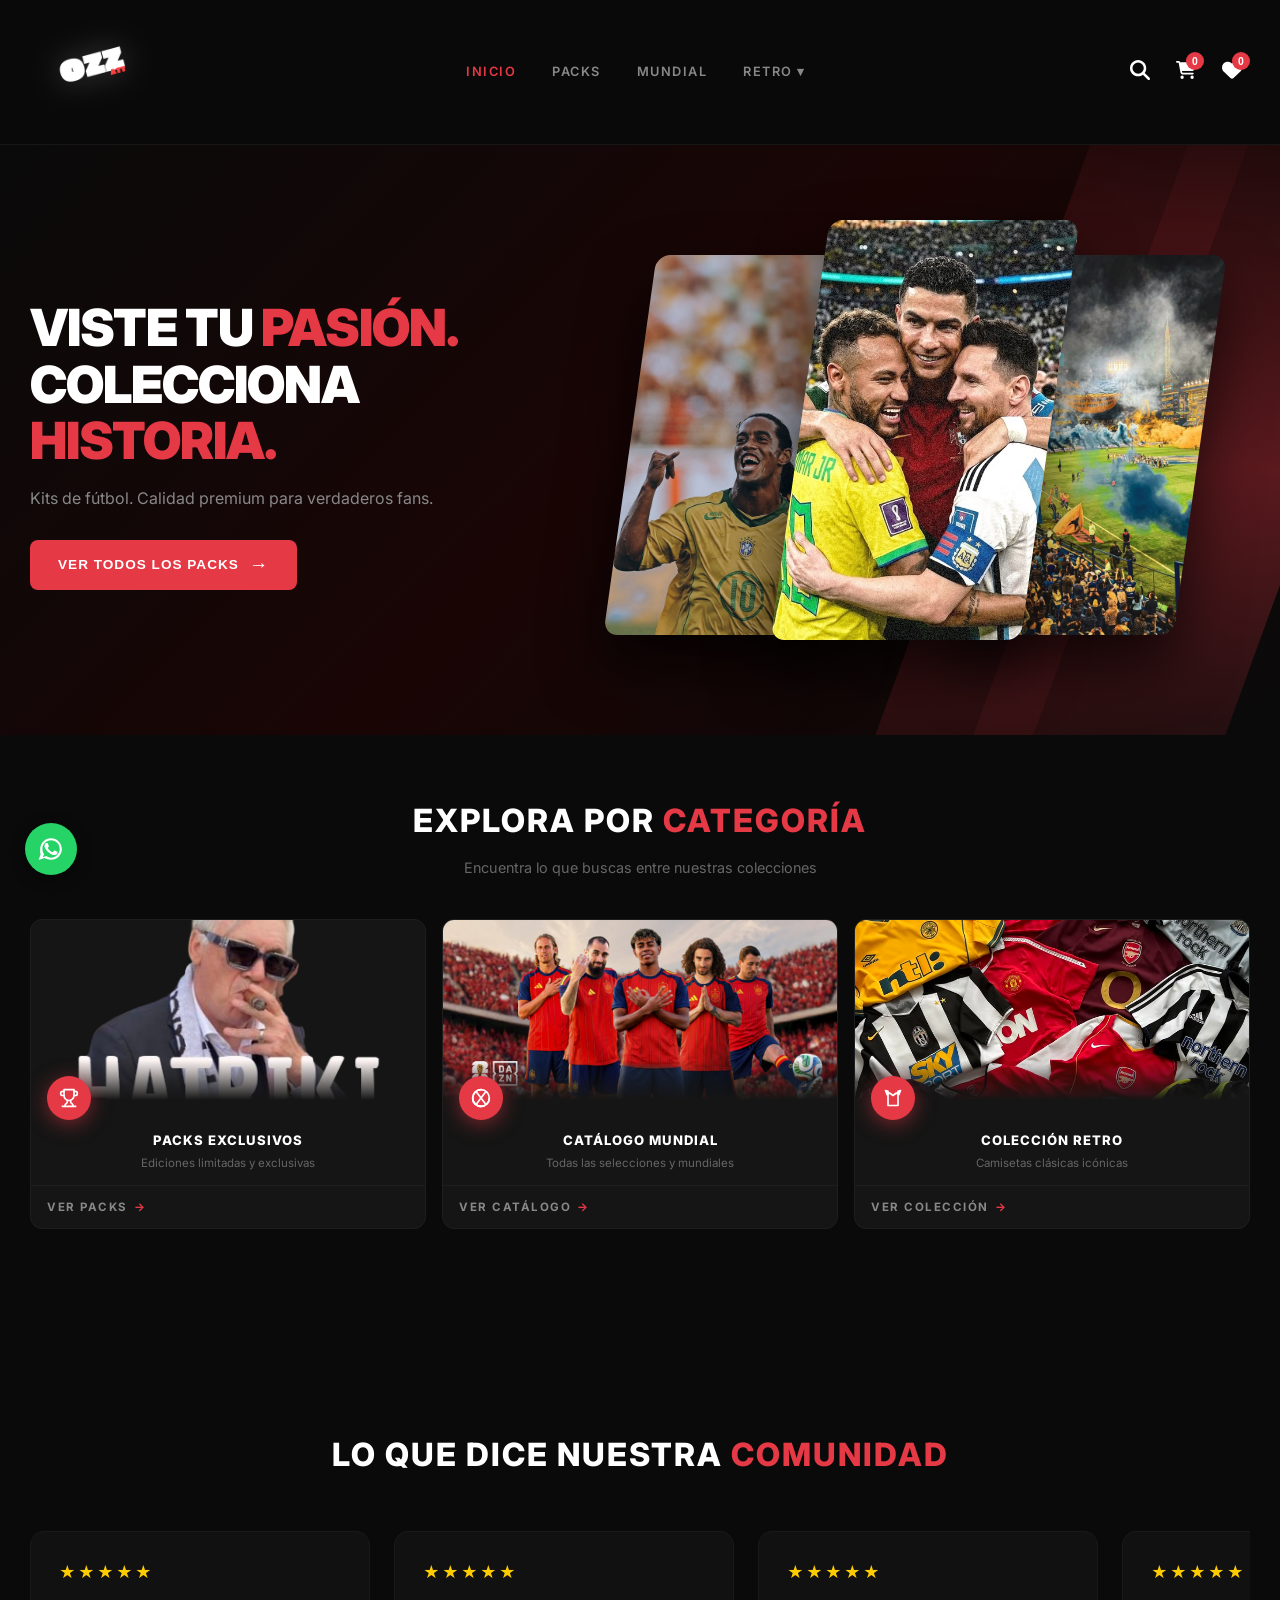
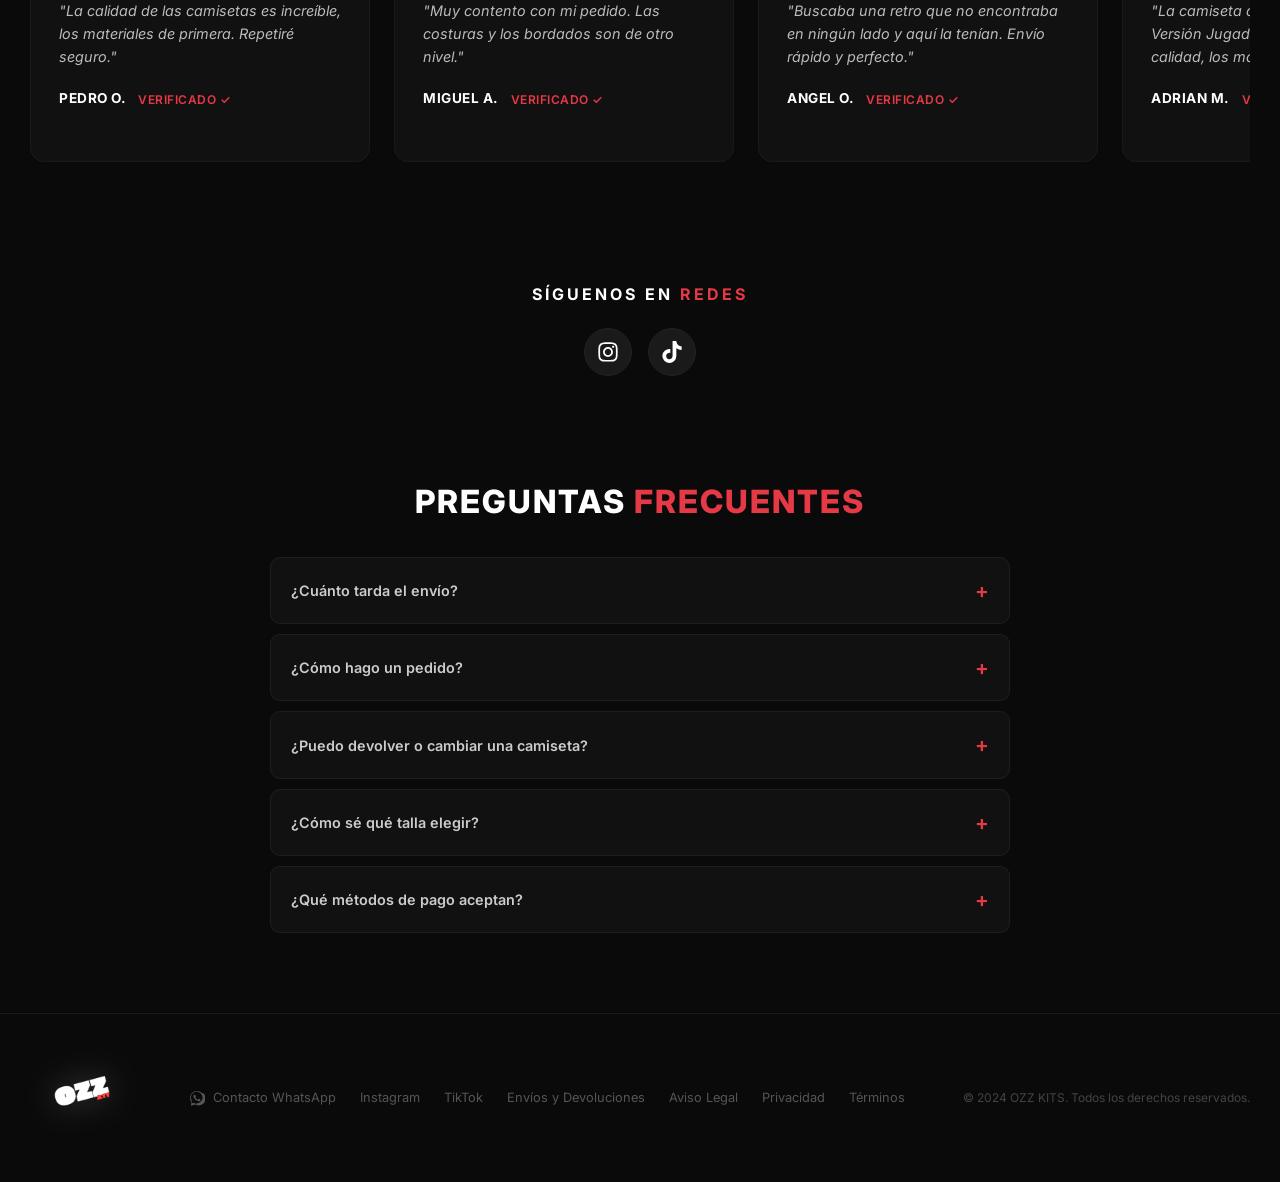
==== commit 4295ef72: "Cerrar menú móvil al navegar + SW v5" ====
--- a/index.html
+++ b/index.html
@@ -440,6 +440,7 @@
         });
 
         function filterCategory(id, btn) {
+            document.querySelector('.header-nav')?.classList.remove('open');
             if (window.location.hash) {
                 history.pushState(null, '', window.location.pathname);
             }
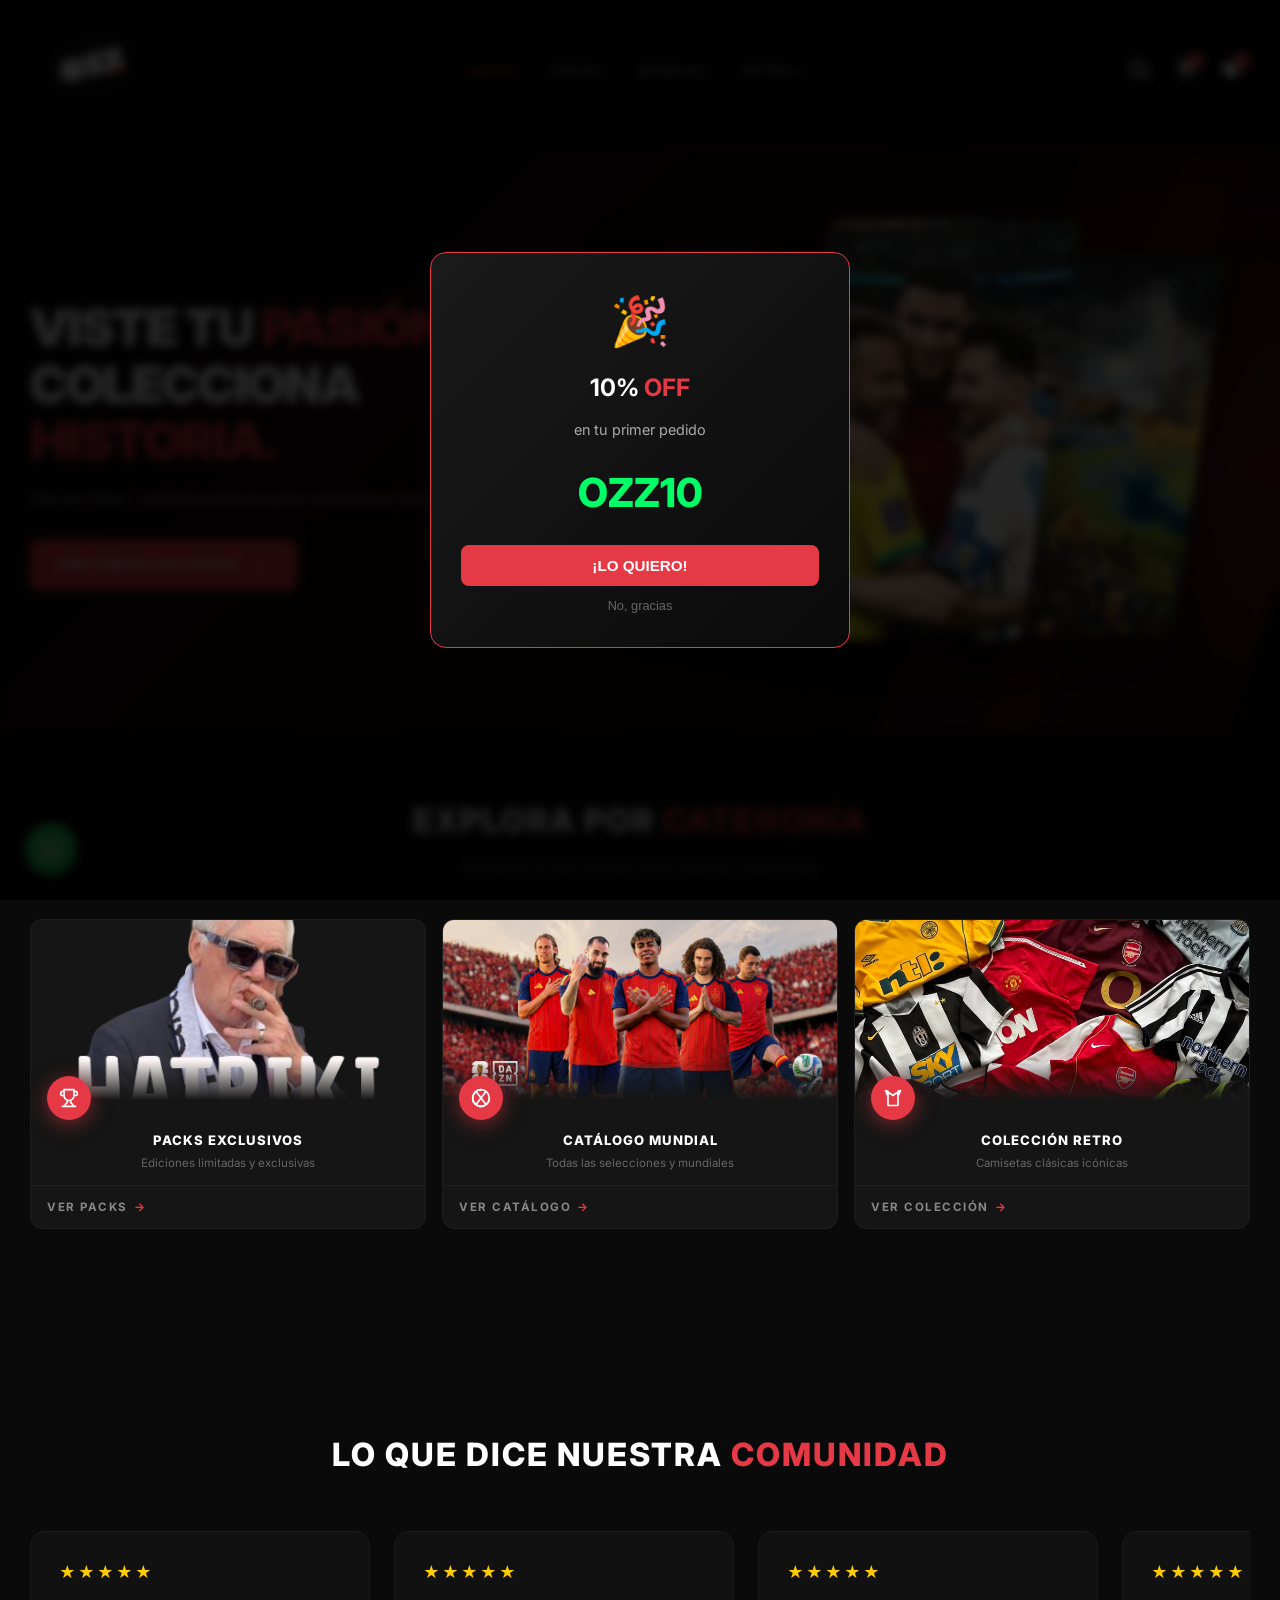
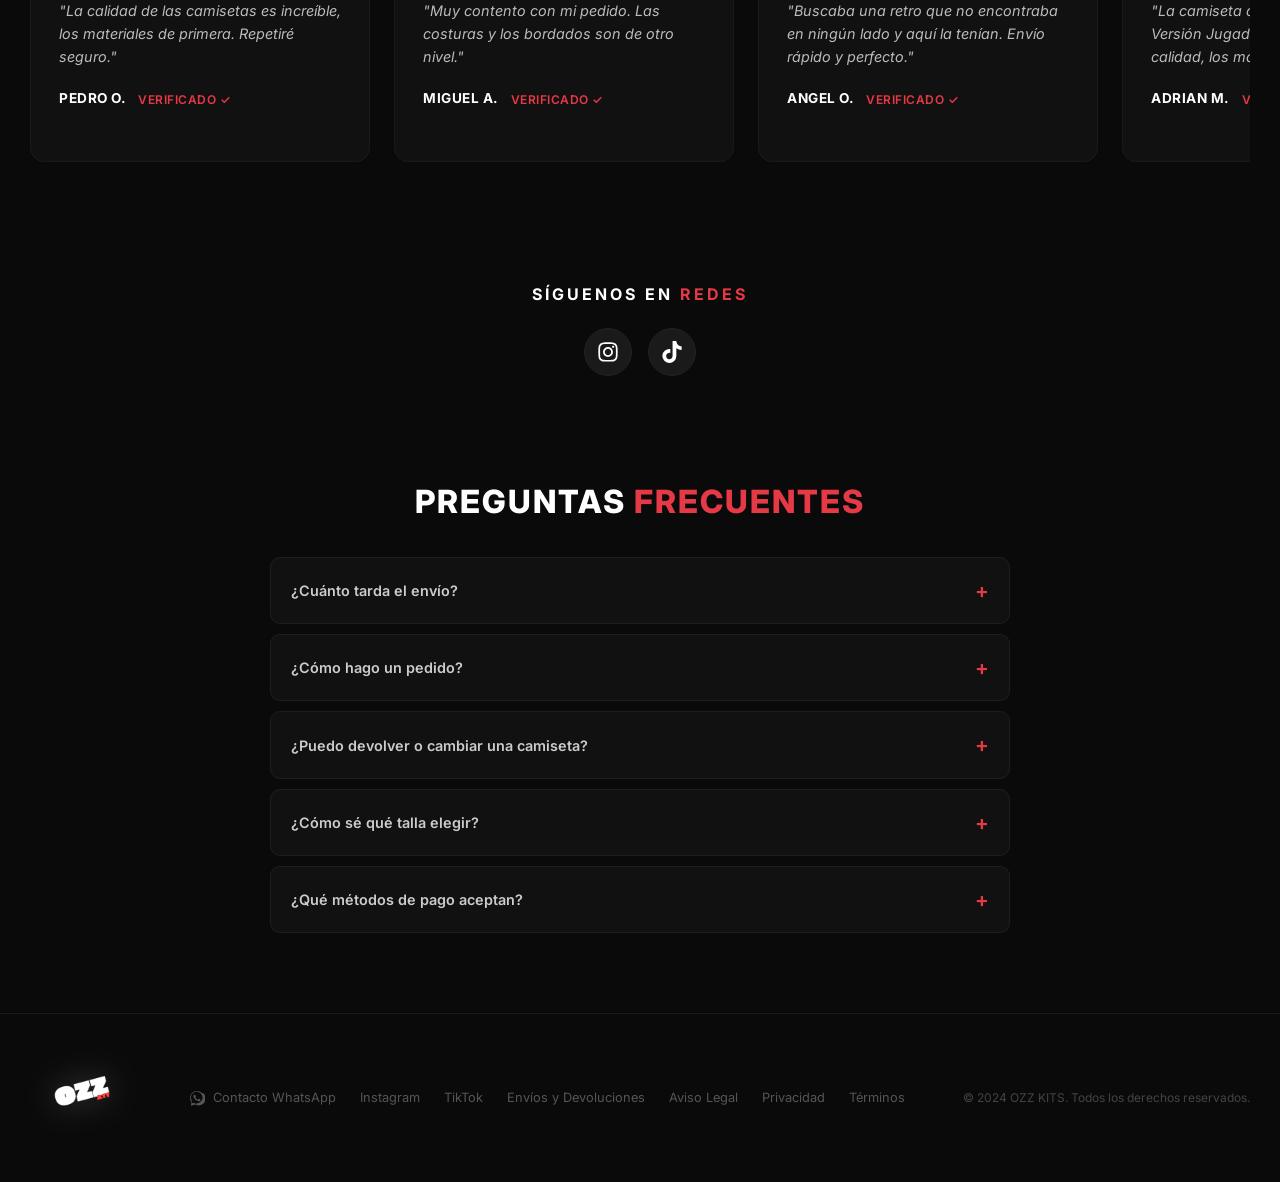
==== commit e8b0b322: "Fix tarjetas categoría: simular click en nav en vez de filterCategory directo" ====
--- a/index.html
+++ b/index.html
@@ -110,41 +110,41 @@
             <h2 class="section-title">EXPLORA POR <span class="text-red">CATEGORÍA</span></h2>
             <p class="section-subtitle">Encuentra lo que buscas entre nuestras colecciones</p>
             <div class="categories-grid">
-                <div class="category-card" onclick="filterCategory('packs', document.querySelector('[data-tab=packs]'))">
+                <div class="category-card" onclick="document.querySelector('[data-tab=packs]').click();">
                     <div class="cat-img-wrap"><img src="img/packs/pack-hatriki.png" alt="Packs" loading="lazy"></div>
                     <div class="cat-icon-bottom"><svg viewBox="0 0 24 24" width="20" height="20" fill="none" stroke="currentColor" stroke-width="2" stroke-linecap="round" stroke-linejoin="round"><path d="M6 9H4.5a2.5 2.5 0 0 1 0-5H6"/><path d="M18 9h1.5a2.5 2.5 0 0 0 0-5H18"/><path d="M4 22h16"/><path d="M10 14.66V17c0 .55-.47.98-.97 1.21C7.85 18.75 7 20.24 7 22"/><path d="M14 14.66V17c0 .55.47.98.97 1.21C16.15 18.75 17 20.24 17 22"/><path d="M18 2H6v7a6 6 0 0 0 12 0V2Z"/></svg></div>
                     <div class="cat-body">
                         <h3>PACKS EXCLUSIVOS</h3>
                         <p>Ediciones limitadas y exclusivas</p>
                     </div>
-                    <div class="cat-footer"><a class="cat-link" href="#">VER PACKS <span>&rarr;</span></a></div>
-                </div>
-                <div class="category-card" onclick="filterCategory('camisetas', document.querySelector('[data-tab=camisetas]'))">
+                    <div class="cat-footer"><a class="cat-link" href="javascript:void(0)">VER PACKS <span>&rarr;</span></a></div>
+                </div>
+                <div class="category-card" onclick="document.querySelector('[data-tab=camisetas]').click();">
                     <div class="cat-img-wrap"><img src="img/banners/banner-mundial.jpg" alt="Mundial" loading="lazy"></div>
                     <div class="cat-icon-bottom"><svg viewBox="0 0 24 24" width="20" height="20" fill="none" stroke="currentColor" stroke-width="2" stroke-linecap="round" stroke-linejoin="round"><circle cx="12" cy="12" r="10"/><path d="M12 2a10 10 0 0 0 0 20"/><path d="M2 12a10 10 0 0 0 20 0"/><path d="M7 5.5 17 18.5"/><path d="M17 5.5 7 18.5"/></svg></div>
                     <div class="cat-body">
                         <h3>CATÁLOGO MUNDIAL</h3>
                         <p>Todas las selecciones y mundiales</p>
                     </div>
-                    <div class="cat-footer"><a class="cat-link" href="#">VER CATÁLOGO <span>&rarr;</span></a></div>
-                </div>
-                <div class="category-card" onclick="filterCategory('retro', document.querySelector('[data-tab=retro]'))">
+                    <div class="cat-footer"><a class="cat-link" href="javascript:void(0)">VER CATÁLOGO <span>&rarr;</span></a></div>
+                </div>
+                <div class="category-card" onclick="document.querySelector('[data-tab=retro]').click();">
                     <div class="cat-img-wrap"><img src="img/banners/Retro.jpg" alt="Retro" loading="lazy"></div>
                     <div class="cat-icon-bottom"><svg viewBox="0 0 24 24" width="20" height="20" fill="none" stroke="currentColor" stroke-width="2" stroke-linecap="round" stroke-linejoin="round"><path d="M6 4 3 3 5 8 8 6 12 9 16 6 19 8 21 3 18 4 18 21 6 21Z"/></svg></div>
                     <div class="cat-body">
                         <h3>COLECCIÓN RETRO</h3>
                         <p>Camisetas clásicas icónicas</p>
                     </div>
-                    <div class="cat-footer"><a class="cat-link" href="#">VER COLECCIÓN <span>&rarr;</span></a></div>
-                </div>
-                <div class="category-card" onclick="filterCategory('chandales', document.querySelector('[data-tab=chandales]'))" style="display:none;">
+                    <div class="cat-footer"><a class="cat-link" href="javascript:void(0)">VER COLECCIÓN <span>&rarr;</span></a></div>
+                </div>
+                <div class="category-card" onclick="document.querySelector('[data-tab=chandales]').click();" style="display:none;">
                     <div class="cat-img-wrap"><img src="img/banners/Chandal.jpg" alt="Chándales" loading="lazy"></div>
                     <div class="cat-icon-bottom"><svg viewBox="0 0 24 24" width="20" height="20" fill="none" stroke="currentColor" stroke-width="2" stroke-linecap="round" stroke-linejoin="round"><path d="M12 3v3"/><path d="M3 18 12 9l9 9"/><path d="M21 20H3a1 1 0 0 1-1-1v0a1 1 0 0 1 1-1h18a1 1 0 0 1 1 1v0a1 1 0 0 1-1 1z"/></svg></div>
                     <div class="cat-body">
                         <h3>CHÁNDALES</h3>
                         <p>Estilo y comodidad premium</p>
                     </div>
-                    <div class="cat-footer"><a class="cat-link" href="#">VER CHÁNDALES <span>&rarr;</span></a></div>
+                    <div class="cat-footer"><a class="cat-link" href="javascript:void(0)">VER CHÁNDALES <span>&rarr;</span></a></div>
                 </div>
             </div>
         </section>
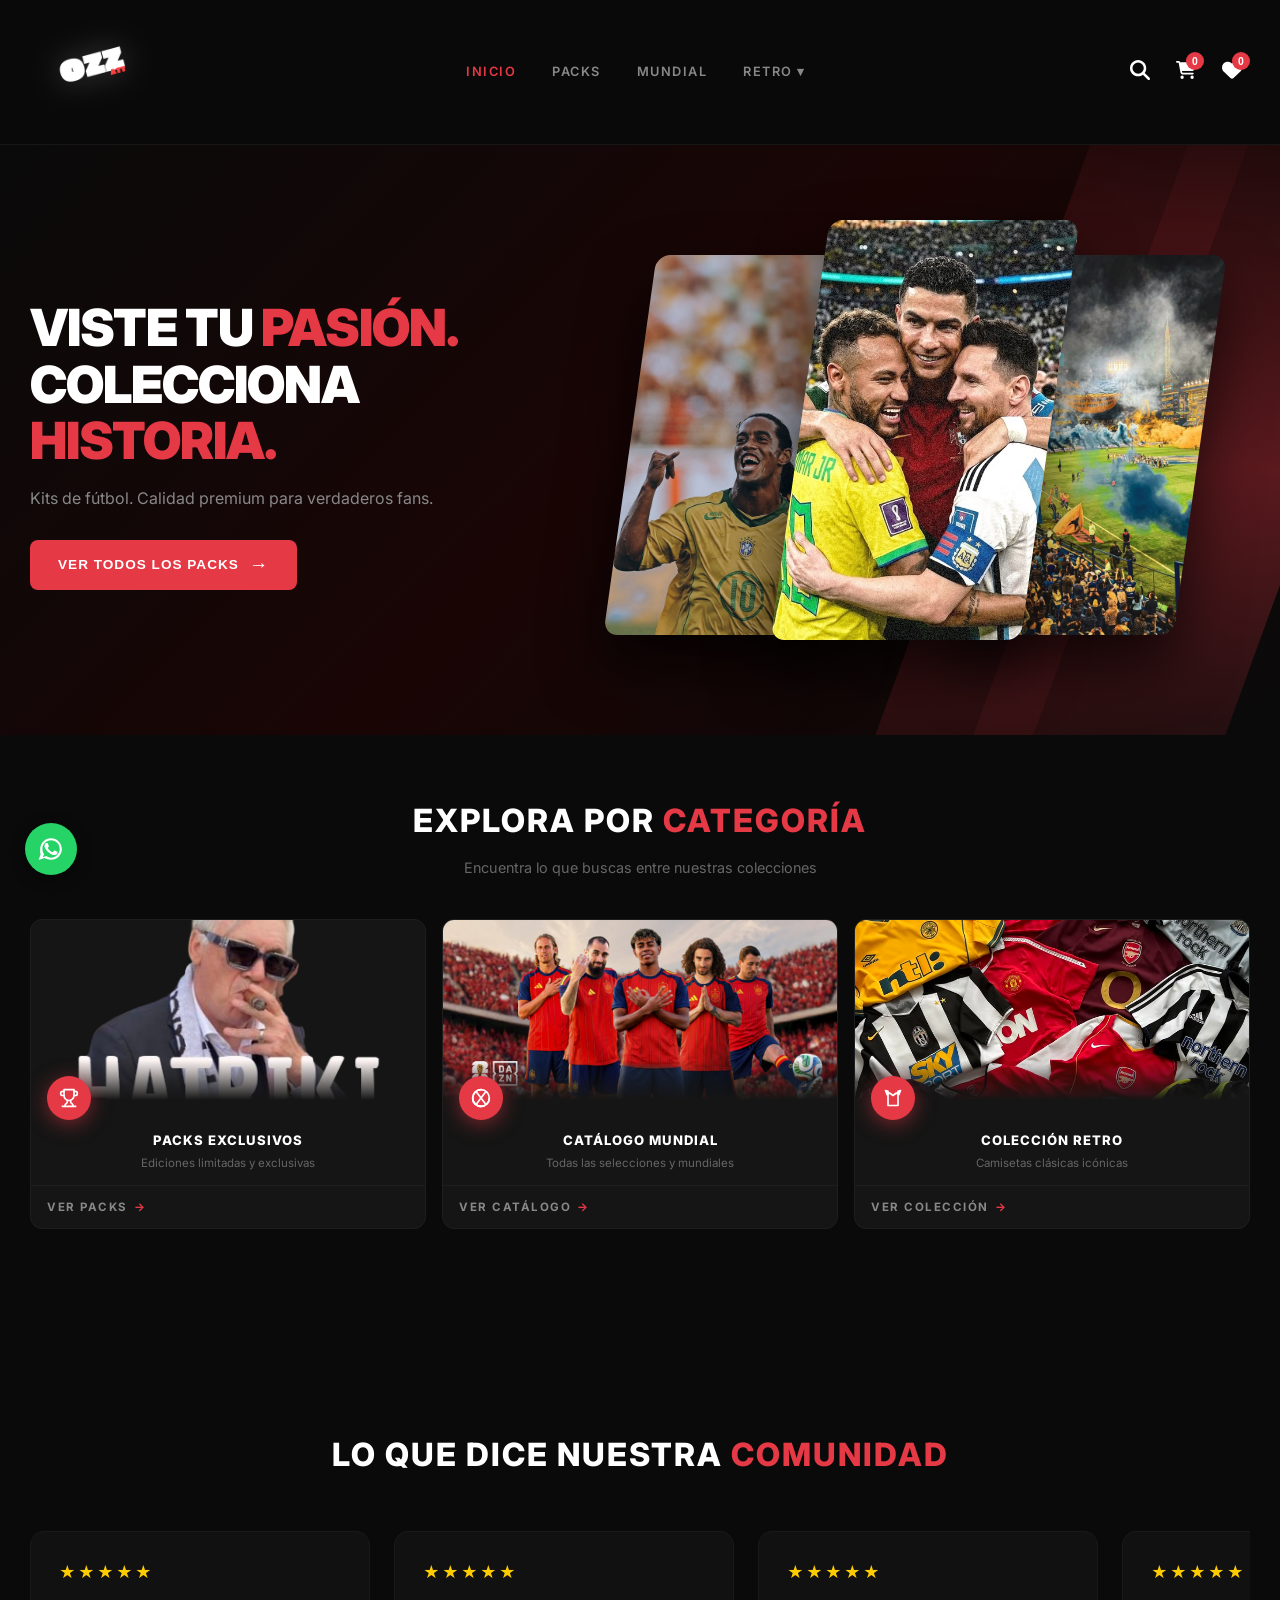
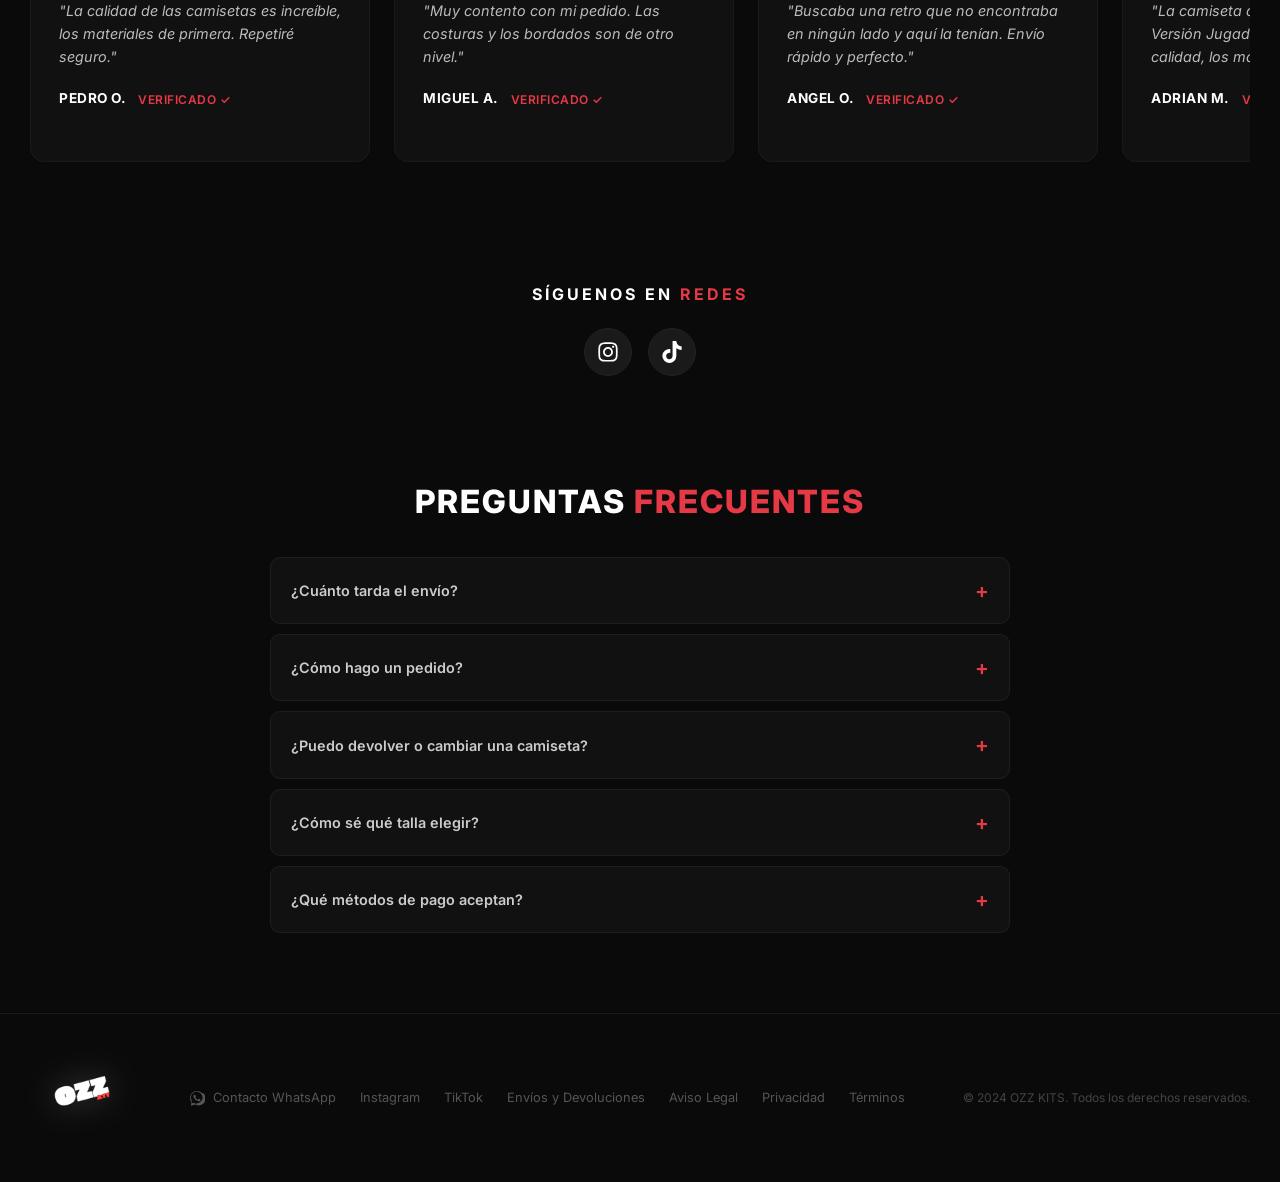
==== commit 2364356c: "Simplificar filterCategory - quitar animaciones transición" ====
--- a/index.html
+++ b/index.html
@@ -447,32 +447,11 @@
             document.getElementById('search-bar').value = '';
             document.getElementById('search-results').style.display = 'none';
             document.getElementById('grid-search').innerHTML = '';
-            var catSection = document.querySelector('.categories-section');
-            if (catSection && id !== 'inicio') {
-                catSection.classList.add('section-exit');
-            }
             document.querySelectorAll('.category-section').forEach(function(s) {
-                if (s.id === id) {
-                    setTimeout(function() {
-                        s.style.display = 'block';
-                        s.classList.remove('section-enter');
-                        void s.offsetWidth;
-                        s.classList.add('section-enter');
-                    }, id === 'inicio' ? 0 : 150);
-                } else {
-                    s.style.display = 'none';
-                    s.classList.remove('section-enter');
-                }
+                s.style.display = s.id === id ? 'block' : 'none';
             });
-            if (catSection && id === 'inicio') {
-                catSection.classList.remove('section-exit');
-            }
             document.querySelectorAll('.nav-link').forEach(function(t) { t.classList.remove('active'); });
             if(btn && btn.classList) btn.classList.add('active');
-            if (id === 'inicio') {
-                document.querySelector('.categories-grid').style.opacity = '1';
-                document.querySelector('.categories-grid').style.transform = 'none';
-            }
             window.scrollTo({top: 0, behavior: 'smooth'});
         }
 
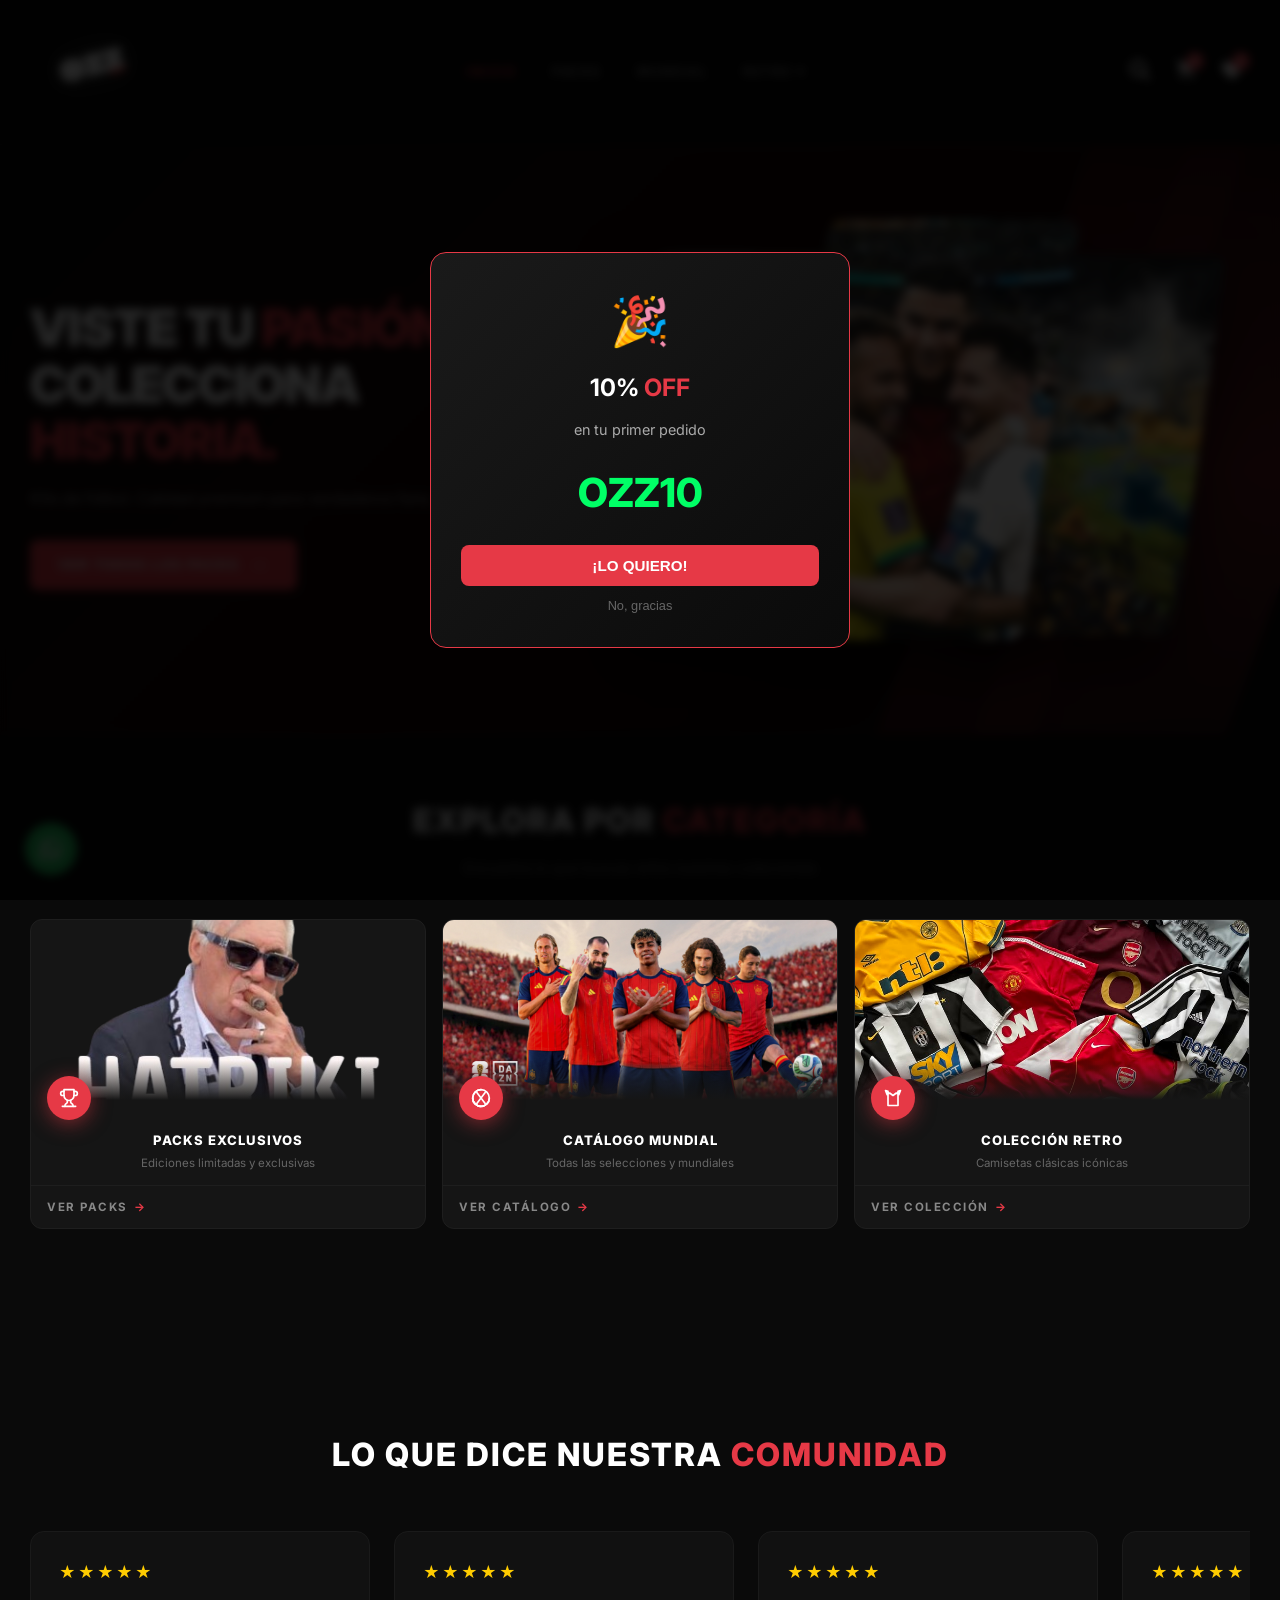
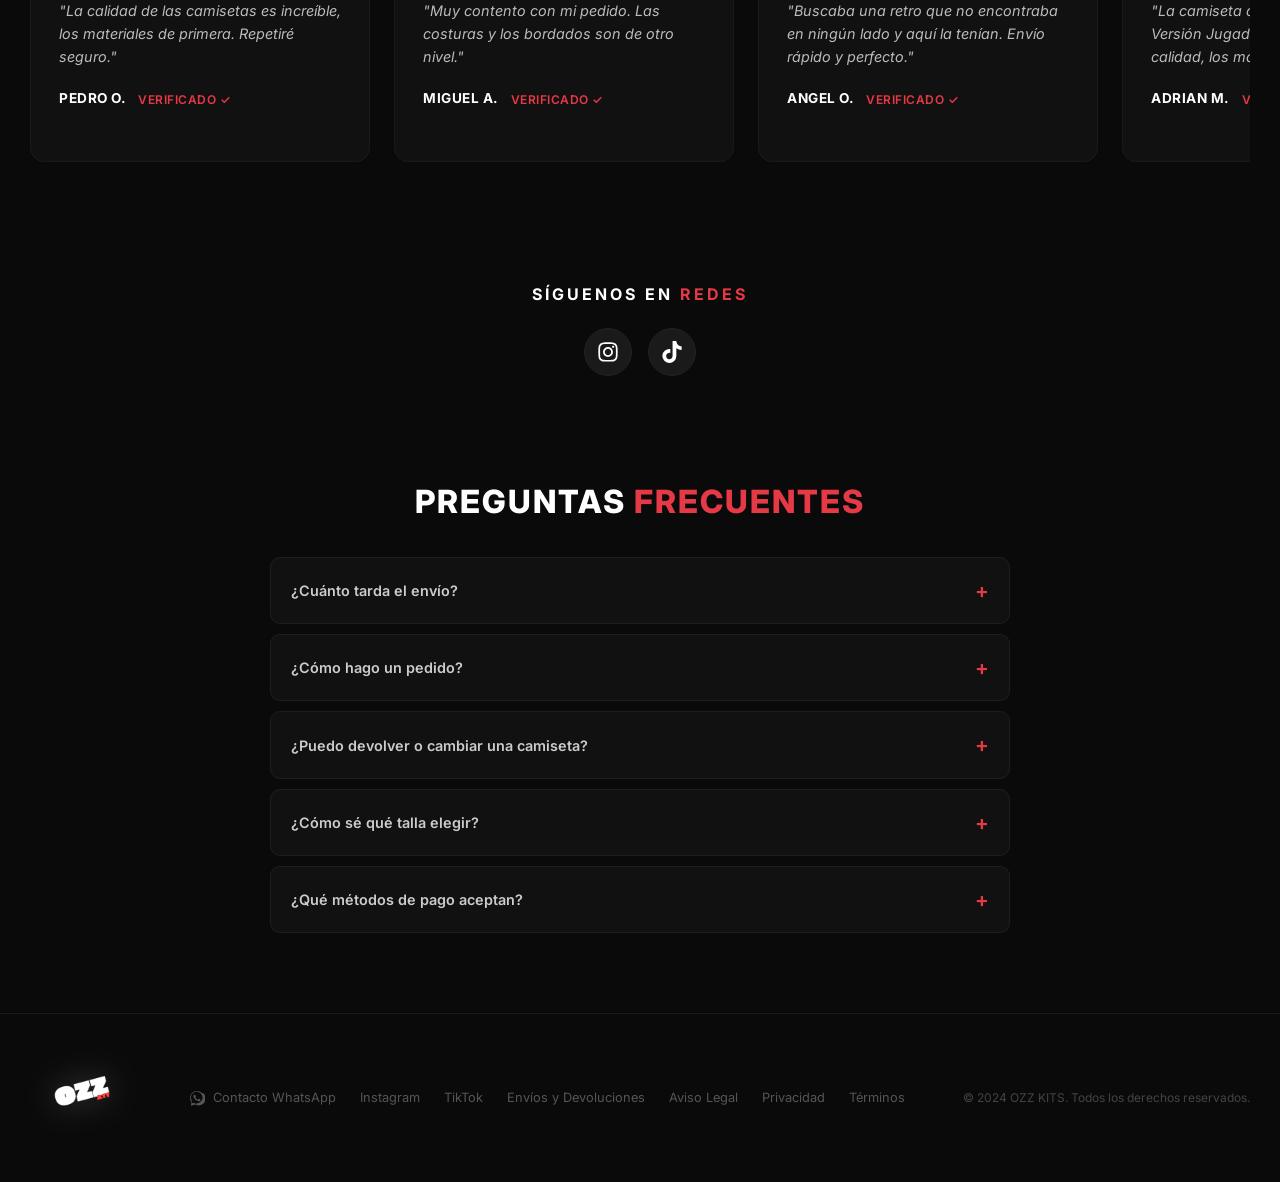
==== commit b15efd4c: "Fix zoom raro en slider al navegar fotos en movil" ====
--- a/index.html
+++ b/index.html
@@ -110,41 +110,41 @@
             <h2 class="section-title">EXPLORA POR <span class="text-red">CATEGORÍA</span></h2>
             <p class="section-subtitle">Encuentra lo que buscas entre nuestras colecciones</p>
             <div class="categories-grid">
-                <div class="category-card" onclick="document.querySelector('[data-tab=packs]').click();">
+                <div class="category-card" onclick="filterCategory('packs', document.querySelector('[data-tab=packs]'))">
                     <div class="cat-img-wrap"><img src="img/packs/pack-hatriki.png" alt="Packs" loading="lazy"></div>
                     <div class="cat-icon-bottom"><svg viewBox="0 0 24 24" width="20" height="20" fill="none" stroke="currentColor" stroke-width="2" stroke-linecap="round" stroke-linejoin="round"><path d="M6 9H4.5a2.5 2.5 0 0 1 0-5H6"/><path d="M18 9h1.5a2.5 2.5 0 0 0 0-5H18"/><path d="M4 22h16"/><path d="M10 14.66V17c0 .55-.47.98-.97 1.21C7.85 18.75 7 20.24 7 22"/><path d="M14 14.66V17c0 .55.47.98.97 1.21C16.15 18.75 17 20.24 17 22"/><path d="M18 2H6v7a6 6 0 0 0 12 0V2Z"/></svg></div>
                     <div class="cat-body">
                         <h3>PACKS EXCLUSIVOS</h3>
                         <p>Ediciones limitadas y exclusivas</p>
                     </div>
-                    <div class="cat-footer"><a class="cat-link" href="javascript:void(0)">VER PACKS <span>&rarr;</span></a></div>
-                </div>
-                <div class="category-card" onclick="document.querySelector('[data-tab=camisetas]').click();">
+                    <div class="cat-footer"><span class="cat-link">VER PACKS <span>&rarr;</span></span></div>
+                </div>
+                <div class="category-card" onclick="filterCategory('camisetas', document.querySelector('[data-tab=camisetas]'))">
                     <div class="cat-img-wrap"><img src="img/banners/banner-mundial.jpg" alt="Mundial" loading="lazy"></div>
                     <div class="cat-icon-bottom"><svg viewBox="0 0 24 24" width="20" height="20" fill="none" stroke="currentColor" stroke-width="2" stroke-linecap="round" stroke-linejoin="round"><circle cx="12" cy="12" r="10"/><path d="M12 2a10 10 0 0 0 0 20"/><path d="M2 12a10 10 0 0 0 20 0"/><path d="M7 5.5 17 18.5"/><path d="M17 5.5 7 18.5"/></svg></div>
                     <div class="cat-body">
                         <h3>CATÁLOGO MUNDIAL</h3>
                         <p>Todas las selecciones y mundiales</p>
                     </div>
-                    <div class="cat-footer"><a class="cat-link" href="javascript:void(0)">VER CATÁLOGO <span>&rarr;</span></a></div>
-                </div>
-                <div class="category-card" onclick="document.querySelector('[data-tab=retro]').click();">
+                    <div class="cat-footer"><span class="cat-link">VER CATÁLOGO <span>&rarr;</span></span></div>
+                </div>
+                <div class="category-card" onclick="filterCategory('retro', document.querySelector('[data-tab=retro]'))">
                     <div class="cat-img-wrap"><img src="img/banners/Retro.jpg" alt="Retro" loading="lazy"></div>
                     <div class="cat-icon-bottom"><svg viewBox="0 0 24 24" width="20" height="20" fill="none" stroke="currentColor" stroke-width="2" stroke-linecap="round" stroke-linejoin="round"><path d="M6 4 3 3 5 8 8 6 12 9 16 6 19 8 21 3 18 4 18 21 6 21Z"/></svg></div>
                     <div class="cat-body">
                         <h3>COLECCIÓN RETRO</h3>
                         <p>Camisetas clásicas icónicas</p>
                     </div>
-                    <div class="cat-footer"><a class="cat-link" href="javascript:void(0)">VER COLECCIÓN <span>&rarr;</span></a></div>
-                </div>
-                <div class="category-card" onclick="document.querySelector('[data-tab=chandales]').click();" style="display:none;">
+                    <div class="cat-footer"><span class="cat-link">VER COLECCIÓN <span>&rarr;</span></span></div>
+                </div>
+                <div class="category-card" onclick="filterCategory('chandales', document.querySelector('[data-tab=chandales]'))" style="display:none;">
                     <div class="cat-img-wrap"><img src="img/banners/Chandal.jpg" alt="Chándales" loading="lazy"></div>
                     <div class="cat-icon-bottom"><svg viewBox="0 0 24 24" width="20" height="20" fill="none" stroke="currentColor" stroke-width="2" stroke-linecap="round" stroke-linejoin="round"><path d="M12 3v3"/><path d="M3 18 12 9l9 9"/><path d="M21 20H3a1 1 0 0 1-1-1v0a1 1 0 0 1 1-1h18a1 1 0 0 1 1 1v0a1 1 0 0 1-1 1z"/></svg></div>
                     <div class="cat-body">
                         <h3>CHÁNDALES</h3>
                         <p>Estilo y comodidad premium</p>
                     </div>
-                    <div class="cat-footer"><a class="cat-link" href="javascript:void(0)">VER CHÁNDALES <span>&rarr;</span></a></div>
+                    <div class="cat-footer"><span class="cat-link">VER CHÁNDALES <span>&rarr;</span></span></div>
                 </div>
             </div>
         </section>
@@ -469,7 +469,18 @@
             });
         }
 
-        function moveSlider(b, dir) { const c = b.parentElement.querySelector('.image-slider.active'); if(c) c.scrollBy({ left: c.clientWidth * dir, behavior: 'smooth' }); }
+        function moveSlider(b, dir) {
+            var imgContainer = b.closest('.image-container');
+            if (imgContainer) {
+                imgContainer.querySelectorAll('.image-slider img').forEach(function(img) {
+                    img.style.transition = 'transform 0.2s ease';
+                    img.style.transform = 'scale(1)';
+                    img.style.transformOrigin = 'center center';
+                });
+            }
+            var c = b.parentElement.querySelector('.image-slider.active');
+            if (c) c.scrollBy({ left: c.clientWidth * dir, behavior: 'smooth' });
+        }
         function switchVariant(d, vClass, vLabel) { const c = d.closest('.card'); c.querySelectorAll('.variant-dot').forEach(x => x.classList.remove('active')); d.classList.add('active'); c.querySelectorAll('.image-slider').forEach(s => s.classList.remove('active')); const ts = c.querySelector('.' + vClass); ts.classList.add('active'); ts.scrollTo({ left: 0 }); c.setAttribute('data-active-variant', vLabel); }
         function switchVersion(b, vLabel, p) { const c = b.closest('.card'); c.querySelectorAll('.version-btn').forEach(x => x.classList.remove('active')); b.classList.add('active'); const pe = c.querySelector('.price'); if(pe) pe.textContent = p + ',00€'; c.setAttribute('data-active-version', vLabel); c.setAttribute('data-price', p); }
         function normalizeText(str) { return str.toLowerCase().normalize('NFD').replace(/[\u0300-\u036f]/g, ''); }
